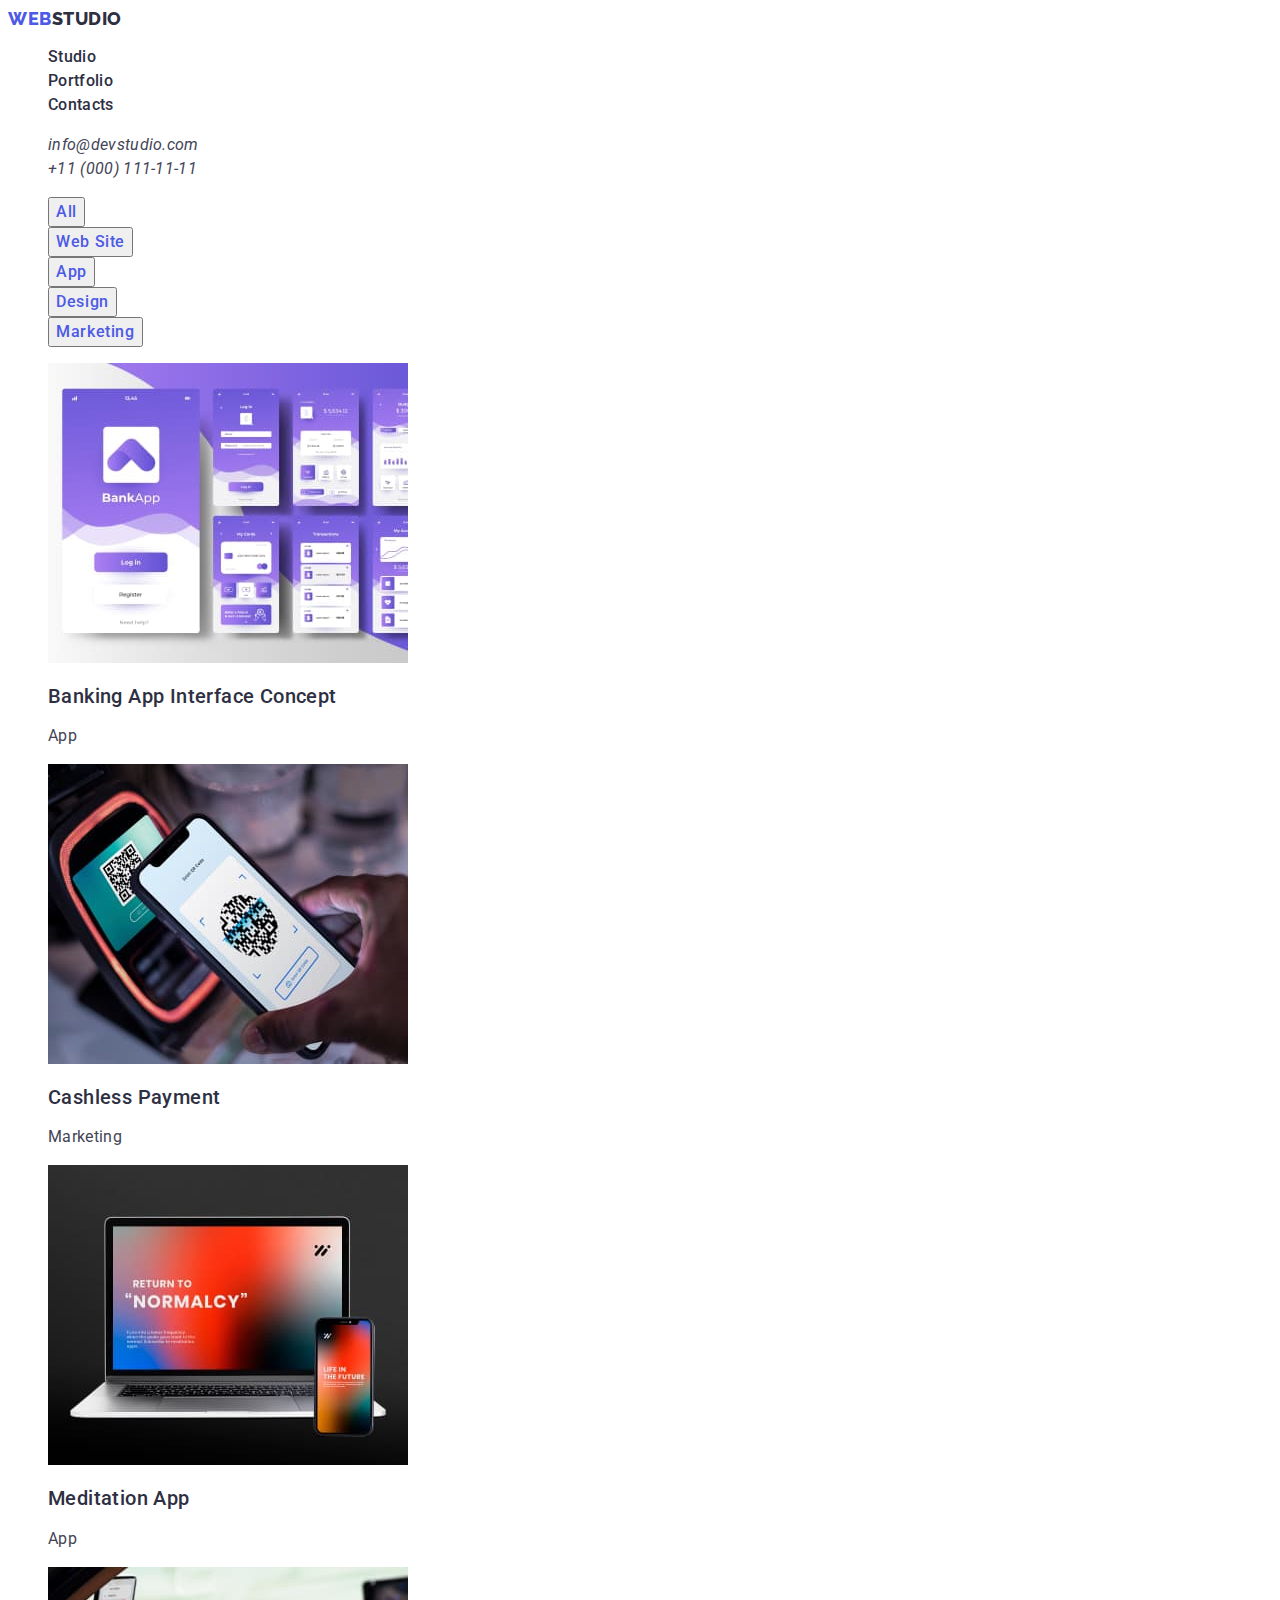
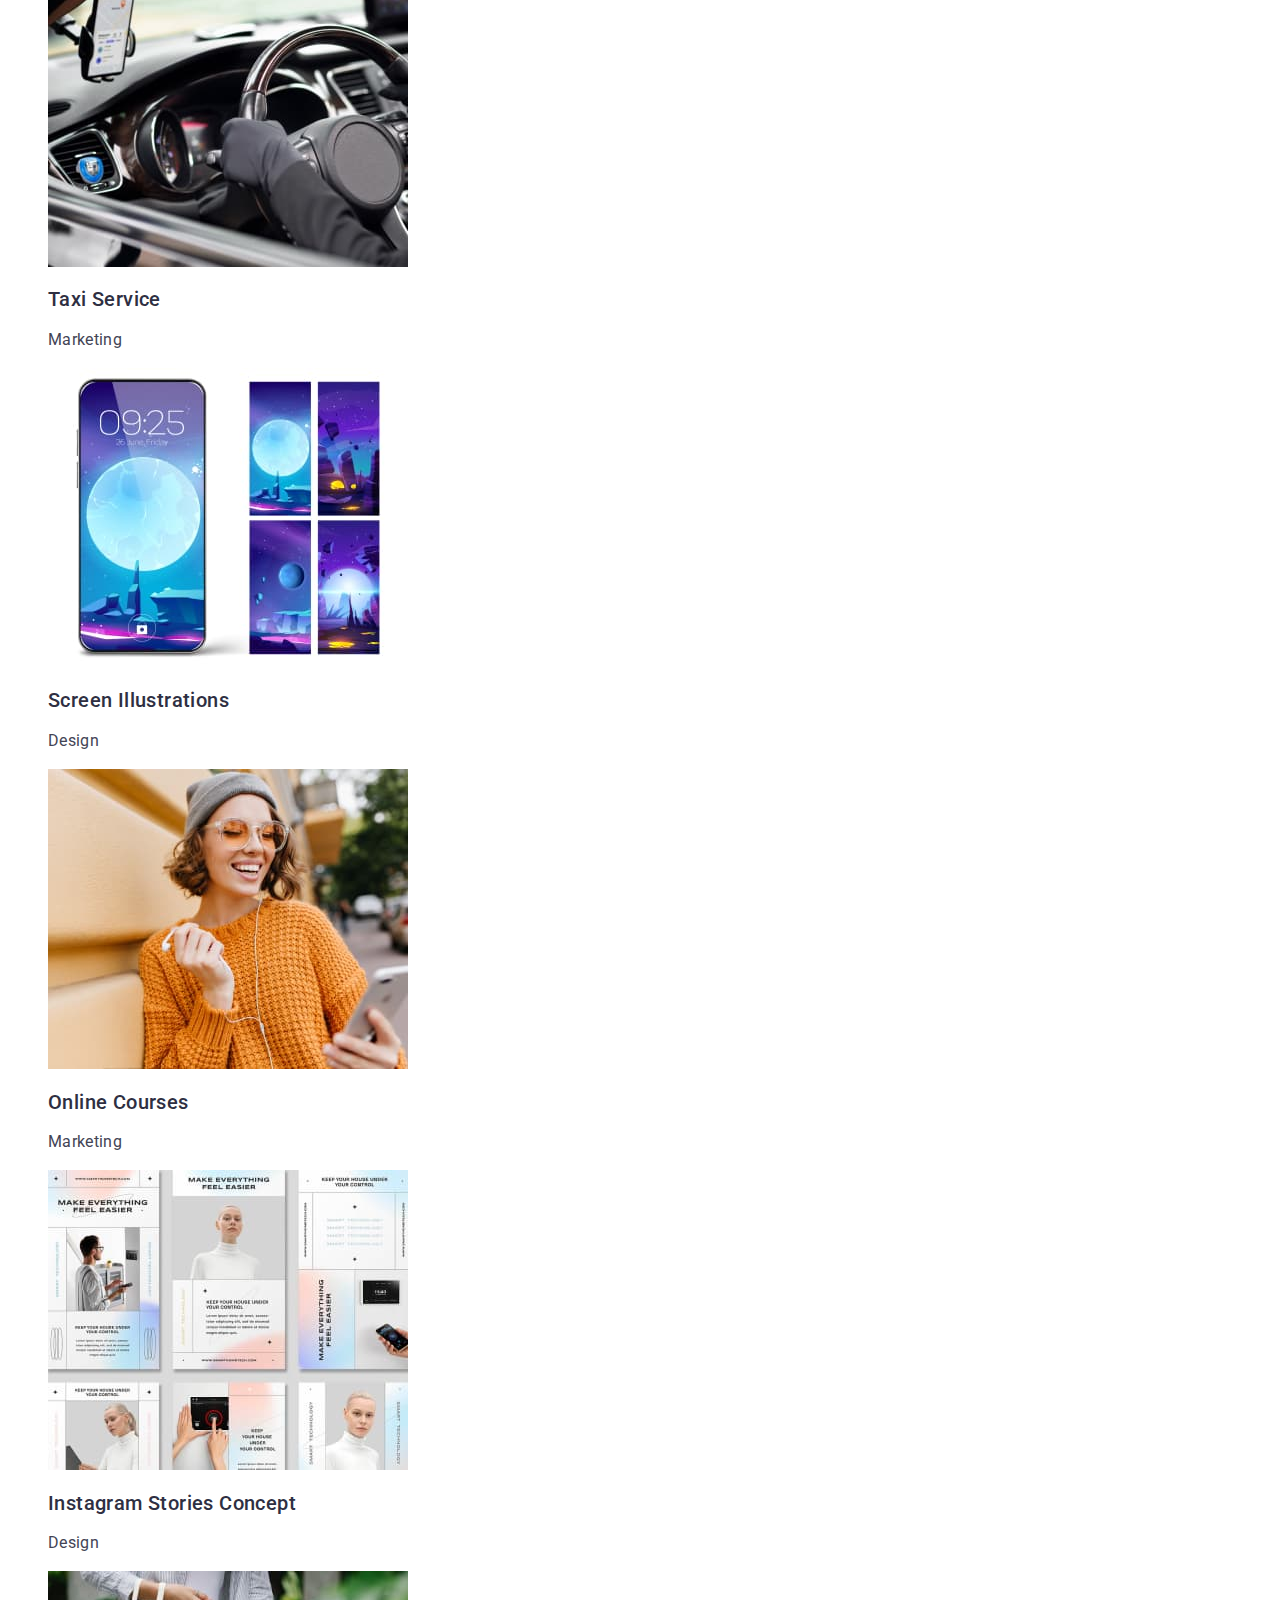
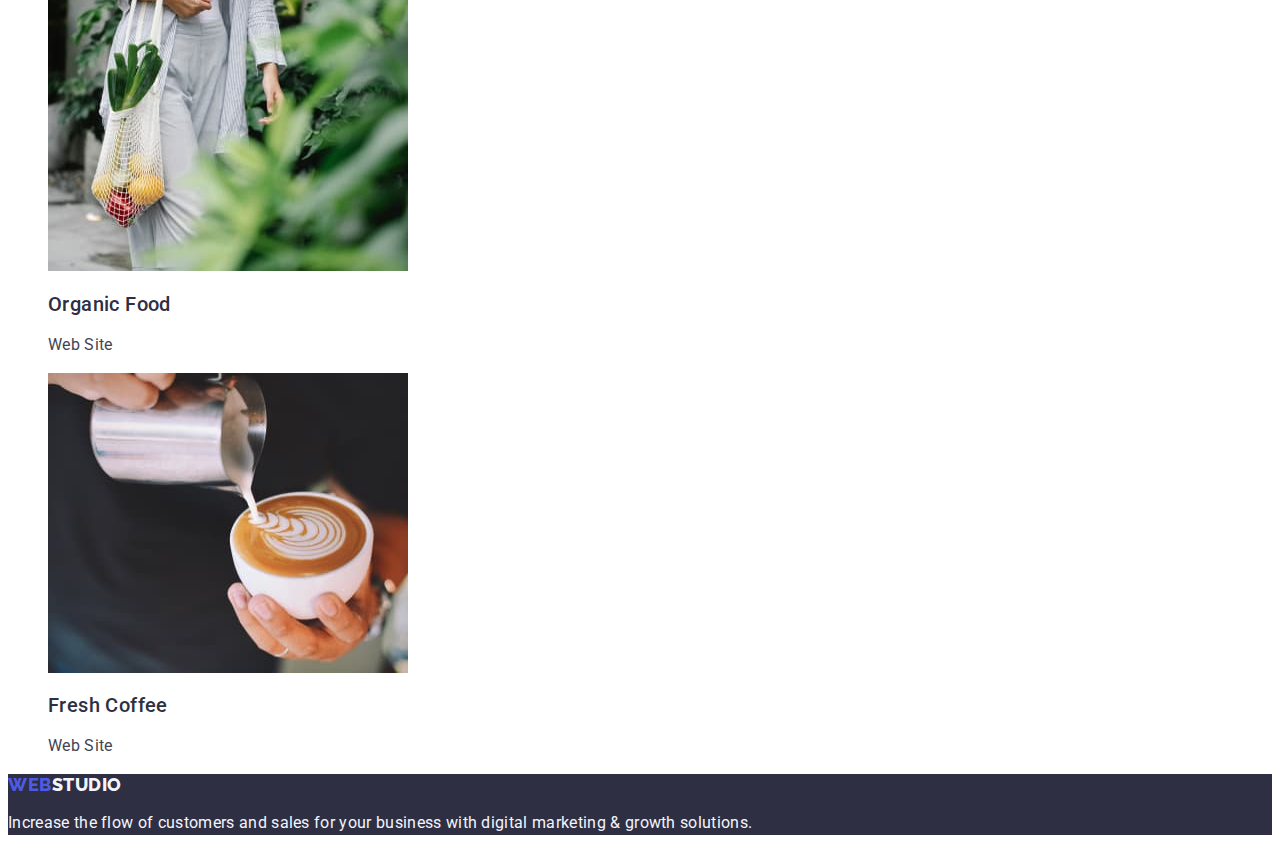
==== portfolio.html @ 3980bf61 "home 2" ====
<!DOCTYPE html>
<html lang="en">
  <head>
    <meta charset="UTF-8" />
    <meta http-equiv="X-UA-Compatible" content="IE=edge" />
    <meta name="viewport" content="width=device-width, initial-scale=1.0" />
    <link rel="preconnect" href="https://fonts.googleapis.com" />
    <link rel="preconnect" href="https://fonts.gstatic.com" crossorigin />
    <link
      href="https://fonts.googleapis.com/css2?family=Raleway:wght@800&family=Roboto:wght@400;500;700;900&display=swap"
      rel="stylesheet"
    />
    <title>Студія</title>
    <link rel="stylesheet" href="./css/styles.css" />
  </head>

  <body>
    <header class="header">
      <nav class="header-navigation">
        <a href="./index.html" class="header-logo"><span>Web</span>Studio</a>
        <ul class="header-menu">
          <li class="header-menu-item">
            <a class="header-menu-link" href="./index.html">Studio</a>
          </li>
          <li class="header-menu-item">
            <a class="header-menu-link" href="./portfolio.html">Portfolio</a>
          </li>
          <li class="header-menu-item">
            <a class="header-menu-link" href="">Contacts</a>
          </li>
        </ul>
      </nav>
      <address class="header-address">
        <ul class="header-contacts">
          <li class="header-contacts-item">
            <a class="header-contacts-link" href="mailto:info@devstudio.com"
              >info@devstudio.com</a
            >
          </li>
          <li class="header-contacts-item">
            <a class="header-contacts-link" href="tel:+110001111111"
              >+11 (000) 111-11-11</a
            >
          </li>
        </ul>
      </address>
    </header>
    <main>
      <section class="projects">
        <h1 hidden>Our works</h1>
        <ul class="projects-list">
          <li class="projects-list-item">
            <button class="projects-list-btn" type="button">All</button>
          </li>
          <li class="projects-list-item">
            <button class="projects-list-btn" type="button">Web Site</button>
          </li>
          <li class="projects-list-item">
            <button class="projects-list-btn" type="button">App</button>
          </li>
          <li class="projects-list-item">
            <button class="projects-list-btn" type="button">Design</button>
          </li>
          <li class="projects-list-item">
            <button class="projects-list-btn" type="button">Marketing</button>
          </li>
        </ul>
        <ul class="projects-catalog">
          <li class="projects-catalog-item">
            <img
              src="./images/project-1.jpg"
              width="360"
              height="300"
              alt="Bank app"
            />
            <h2 class="projects-catalog-subtitle">
              Banking App Interface Concept
            </h2>
            <p class="projects-catalog-text">App</p>
          </li>
          <li class="projects-catalog-item">
            <img
              src="./images/project-2.jpg"
              width="360"
              height="300"
              alt="Cashless payment"
            />
            <h2 class="projects-catalog-subtitle">Cashless Payment</h2>
            <p class="projects-catalog-text">Marketing</p>
          </li>
          <li class="projects-catalog-item">
            <img
              src="./images/project-3.jpg"
              width="360"
              height="300"
              alt="Meditation App"
            />
            <h2 class="projects-catalog-subtitle">Meditation App</h2>
            <p class="projects-catalog-text">App</p>
          </li>
          <li class="projects-catalog-item">
            <img
              src="./images/project-4.jpg"
              width="360"
              height="300"
              alt="Taxi Service"
            />
            <h2 class="projects-catalog-subtitle">Taxi Service</h2>
            <p class="projects-catalog-text">Marketing</p>
          </li>
          <li class="projects-catalog-item">
            <img
              src="./images/project-5.jpg"
              width="360"
              height="300"
              alt="Screen Illustrations"
            />
            <h2 class="projects-catalog-subtitle">Screen Illustrations</h2>
            <p class="projects-catalog-text">Design</p>
          </li>
          <li class="projects-catalog-item">
            <img
              src="./images/project-6.jpg"
              width="360"
              height="300"
              alt="Girl holding a phone"
            />
            <h2 class="projects-catalog-subtitle">Online Courses</h2>
            <p class="projects-catalog-text">Marketing</p>
          </li>
          <li class="projects-catalog-item">
            <img
              src="./images/project-7.jpg"
              width="360"
              height="300"
              alt="Instagram Stories Concept"
            />
            <h2 class="projects-catalog-subtitle">Instagram Stories Concept</h2>
            <p class="projects-catalog-text">Design</p>
          </li>
          <li class="projects-catalog-item">
            <img
              src="./images/project-8.jpg"
              width="360"
              height="300"
              alt="Organic Food"
            />
            <h2 class="projects-catalog-subtitle">Organic Food</h2>
            <p class="projects-catalog-text">Web Site</p>
          </li>
          <li class="projects-catalog-item">
            <img
              src="./images/project-9.jpg"
              width="360"
              height="300"
              alt="Fresh Coffee"
            />
            <h2 class="projects-catalog-subtitle">Fresh Coffee</h2>
            <p class="projects-catalog-text">Web Site</p>
          </li>
        </ul>
      </section>
    </main>

    <footer class="footer">
      <a class="footer-logo" href="./index.html"><span>Web</span>Studio</a>
      <p class="footer-text">
        Increase the flow of customers and sales for your business with digital
        marketing & growth solutions.
      </p>
    </footer>
  </body>
</html>
---- css/styles.css ----
:root {
  --main-color: #2e2f42;
  --second-color: #4d5ae5;
  --text-color: #434455;
  --hover-color: #404bbf;
}

body {
  font-family: "Roboto", sans-serif;
  background: #ffffff;
}

a {
  text-decoration: none;
}

ul {
  list-style-type: none;
}
/** ---------------------HEADER------------------ */
.header {
}
.header-navigation {
}
.header-logo {
  font-family: "Raleway";
  font-weight: 800;
  font-size: 18px;
  line-height: 1.17;
  display: flex;
  align-items: center;
  letter-spacing: 0.03em;
  text-transform: uppercase;
  color: var(--main-color);
}

.header-logo span {
  color: var(--second-color);
}

.header-menu {
}
.header-menu-item {
}
.header-menu-link {
  font-weight: 500;
  font-size: 16px;
  line-height: 1.5;
  letter-spacing: 0.02em;
  color: var(--main-color);
}

.header-menu-link:hover,
.header-menu-link:focus {
  color: var(--hover-color);
}

.header-address {
}
.header-contacts {
}
.header-contacts-item {
}
.header-contacts-link {
  font-size: 16px;
  line-height: 1.5;
  letter-spacing: 0.02em;
  color: var(--text-color);
}
.header-contacts-link:hover,
.header-contacts-link:focus {
  color: var(--hover-color);
}

/** ---------------------HERO------------------ */

.hero {
  background-color: var(--main-color);
}

.hero-title {
  font-weight: 700;
  font-size: 56px;
  line-height: 1.07;
  text-align: center;
  letter-spacing: 0.02em;
  color: #ffffff;
}

.hero-btn {
  font-family: "Roboto";
  font-style: normal;
  font-weight: 500;
  font-size: 16px;
  line-height: 1.5px;
  letter-spacing: 0.04em;
  color: #ffffff;
  background: var(--second-color);
  cursor: pointer;
}

.hero-btn:hover,
.hero-btn:focus {
  background: var(--hover-color);
}

/** ---------------------BENEFITS------------------ */

.benefits {
}

.benefits-list {
}

.benefits-list-item {
}

.benefits-list-subtitle {
  font-weight: 500;
  font-size: 20px;
  line-height: 1.2;
  letter-spacing: 0.02em;
  color: var(--main-color);
}

.benefits-list-text {
  font-size: 16px;
  line-height: 1.5;
  letter-spacing: 0.02em;
  color: var(--text-color);
}

/** ---------------------TASK------------------ */

.task {
}

.task-title {
  font-weight: 700;
  font-size: 36px;
  line-height: 1.11;
  text-align: center;
  letter-spacing: 0.02em;
  text-transform: capitalize;
  color: var(--main-color);
}

.task-list {
}

.task-item-list {
}

/** ---------------------TEAM------------------ */

.team {
  background-color: #f4f4fd;
}

.team-title {
  font-weight: 700;
  font-size: 36px;
  line-height: 1.11;
  text-align: center;
  letter-spacing: 0.02em;
  text-transform: capitalize;
  color: var(--main-color);
}

.team-list {
}

.team-list-item {
}

.team-list-subtitle {
  font-weight: 500;
  font-size: 20px;
  line-height: 1.2;
  text-align: center;
  letter-spacing: 0.02em;
  color: var(--main-color);
}

.team-list-text {
  font-size: 16px;
  line-height: 1.5;
  text-align: center;
  letter-spacing: 0.02em;
  color: var(--text-color);
}

/** ---------------------FOOTER------------------ */

.footer {
  background-color: var(--main-color);
}

.footer-logo {
  font-family: "Raleway";
  font-weight: 800;
  font-size: 18px;
  line-height: 1.17;
  display: flex;
  align-items: center;
  letter-spacing: 0.03em;
  text-transform: uppercase;
  color: #f4f4fd;
}

.footer-logo span {
  color: var(--second-color);
}

.footer-text {
  font-size: 16px;
  line-height: 1.5;
  letter-spacing: 0.02em;
  color: #f4f4fd;
}

/** ---------------------PROJECTS------------------ */

.projects {
}

.projects-list {
}

.projects-list-item {
}

.projects-list-btn {
  font-family: inherit;
  font-weight: 500;
  font-size: 16px;
  line-height: 1.5;
  letter-spacing: 0.04em;
  color: var(--second-color);
  cursor: pointer;
}

.projects-list-btn:hover,
.projects-list-btn:focus {
  background-color: var(--hover-color);
  color: #ffffff;
}

.projects-catalog {
}

.projects-catalog-item {
}

.projects-catalog-subtitle {
  font-weight: 500;
  font-size: 20px;
  line-height: 1.2;
  letter-spacing: 0.02em;
  color: var(--main-color);
}

.projects-catalog-text {
  font-size: 16px;
  line-height: 1.5;
  letter-spacing: 0.02em;
  color: var(--text-color);
}
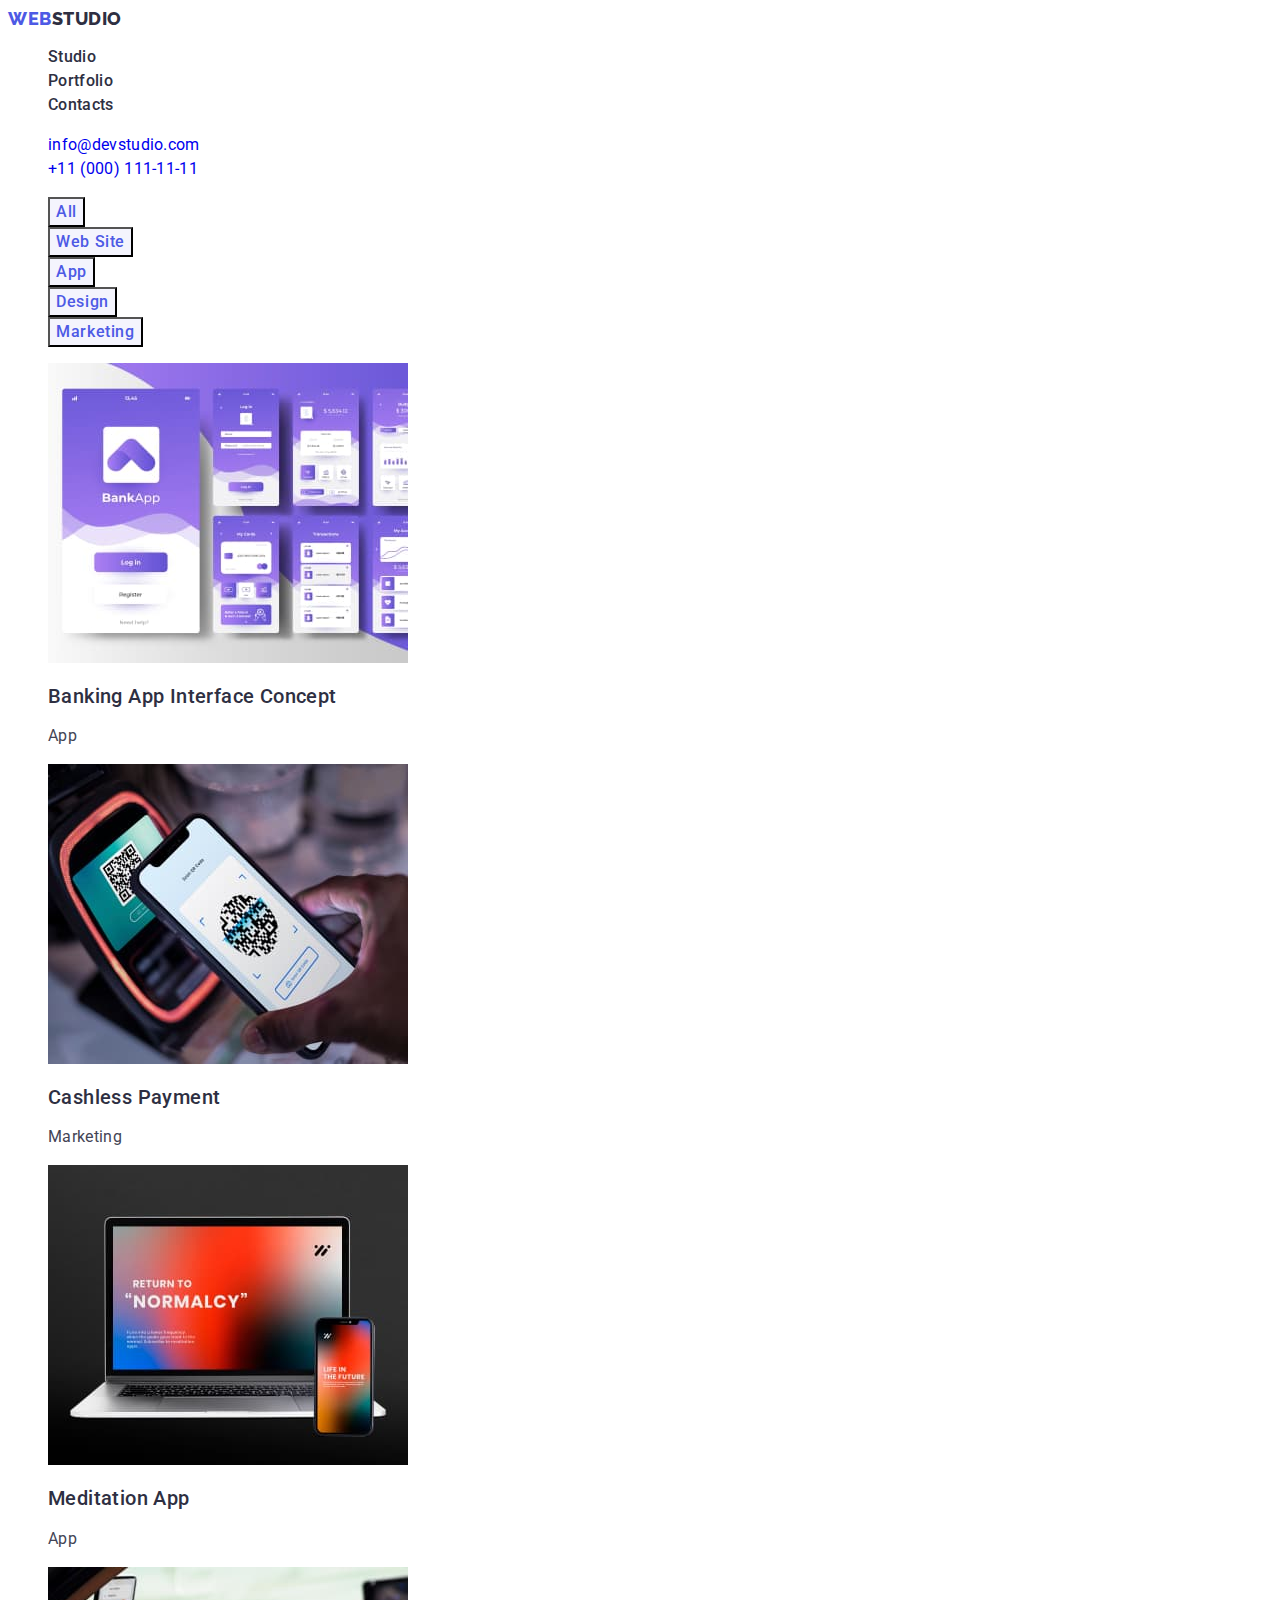
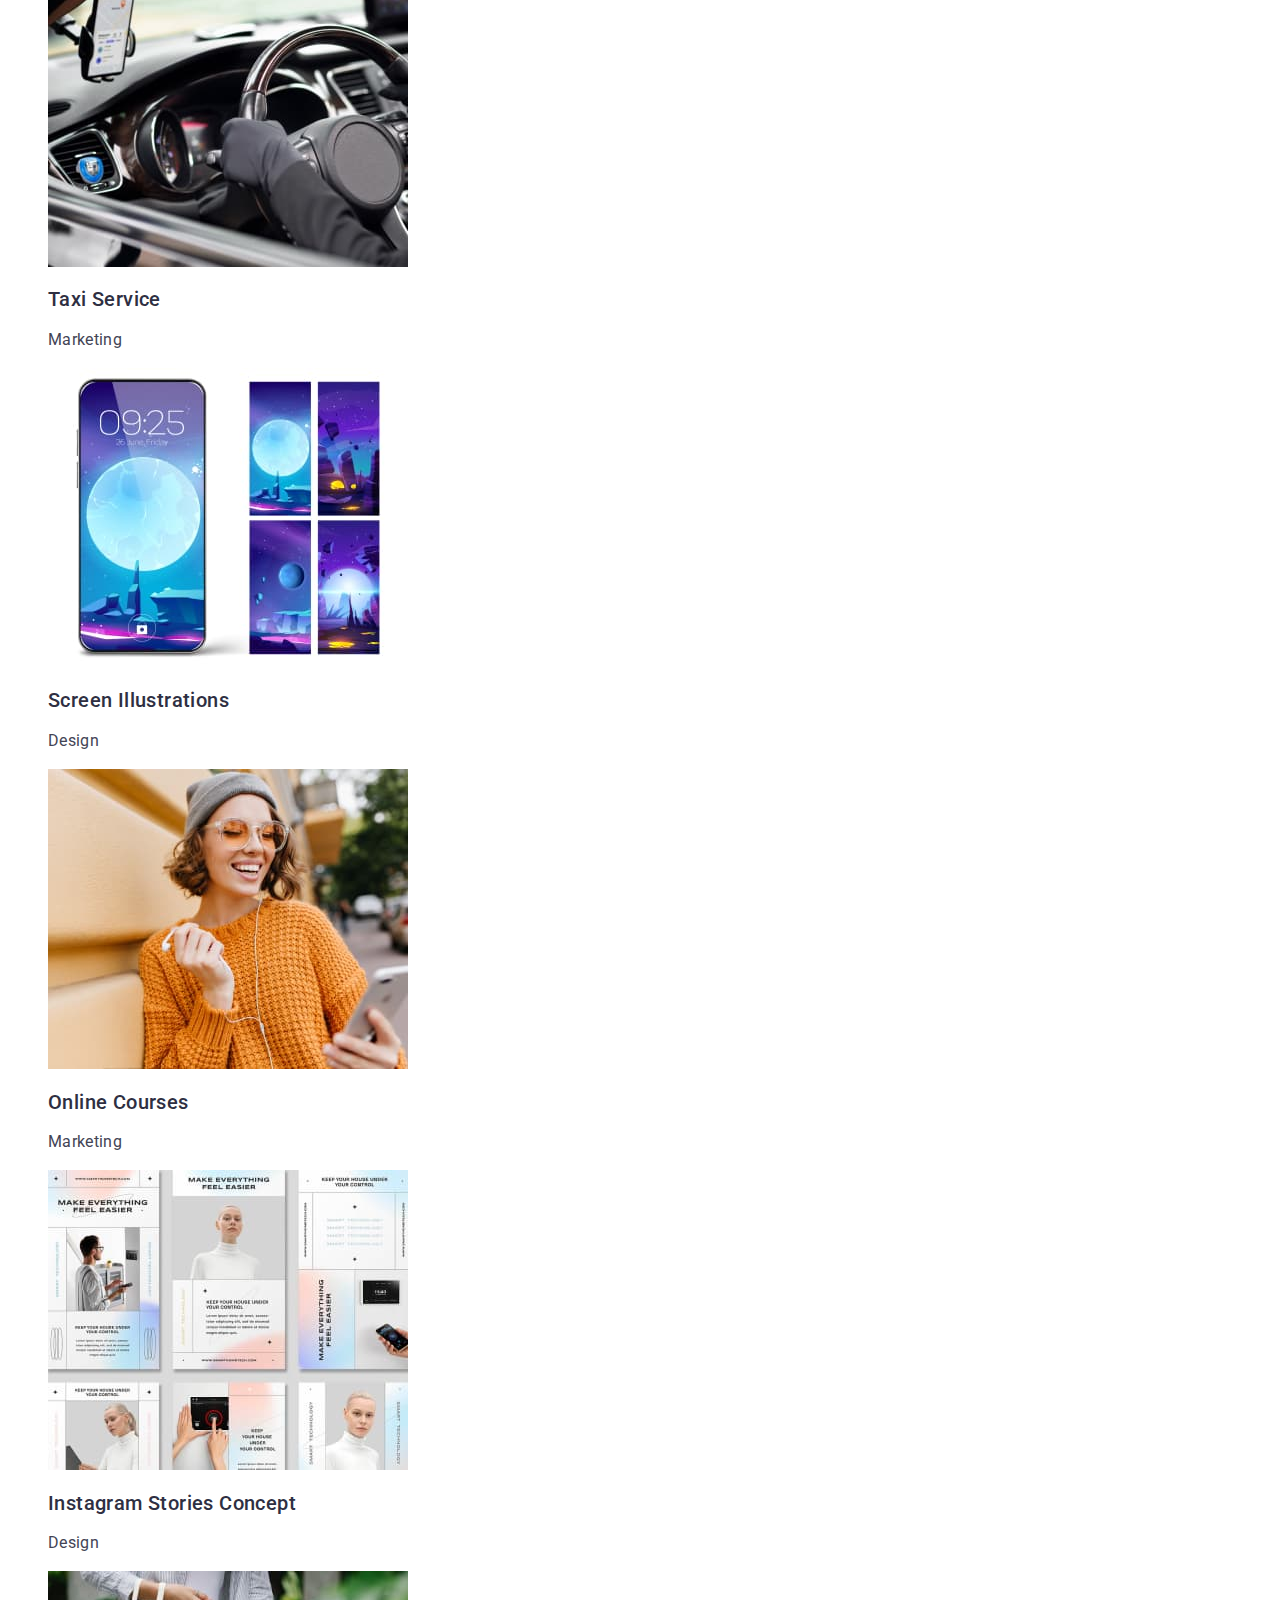
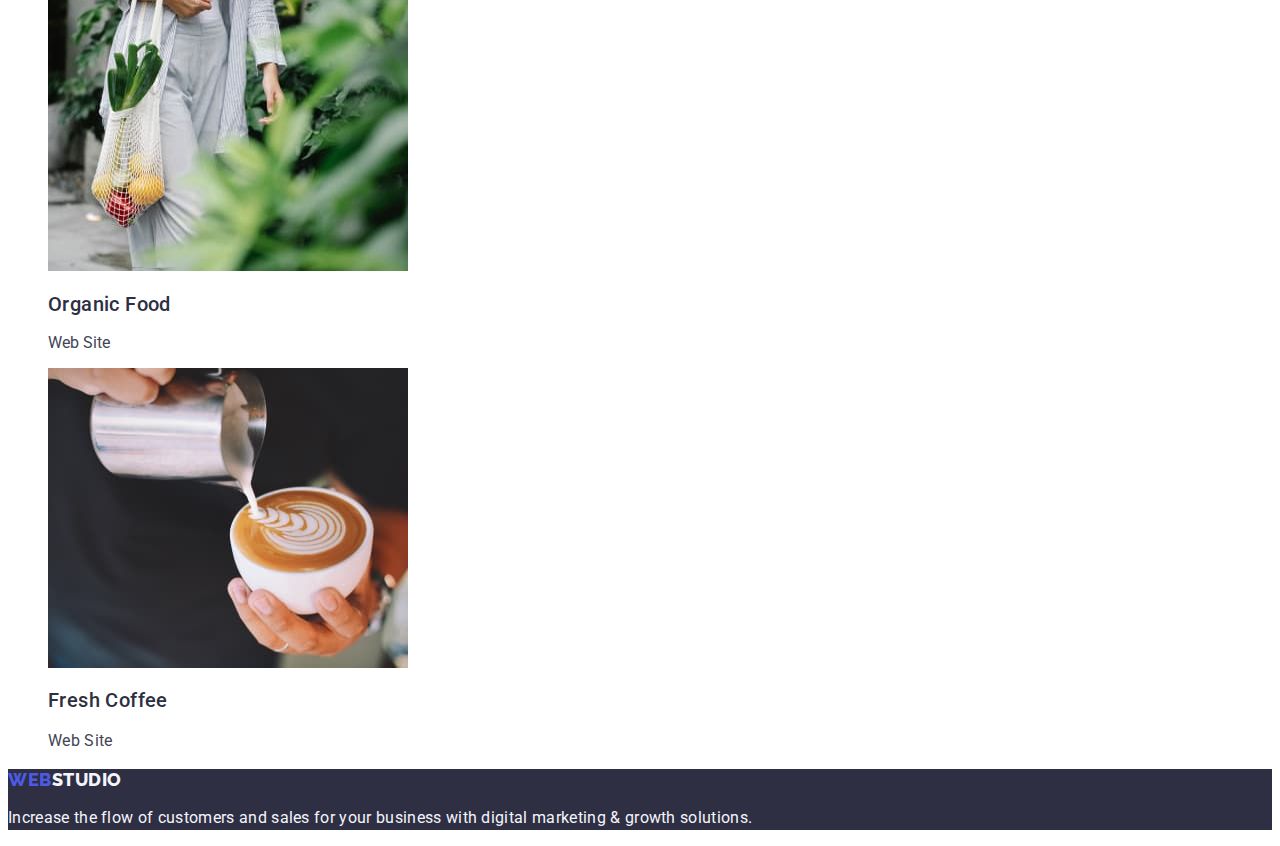
==== commit 0f675f2a: "update" ====
--- a/portfolio.html
+++ b/portfolio.html
@@ -17,28 +17,34 @@
   <body>
     <header class="header">
       <nav class="header-navigation">
-        <a href="./index.html" class="header-logo"><span>Web</span>Studio</a>
-        <ul class="header-menu">
+        <a href="./index.html" class="header-logo link"
+          >Web<span class="header-logo-part">Studio</span></a
+        >
+        <ul class="header-menu list">
           <li class="header-menu-item">
-            <a class="header-menu-link" href="./index.html">Studio</a>
+            <a class="header-menu-link link" href="./index.html">Studio</a>
           </li>
           <li class="header-menu-item">
-            <a class="header-menu-link" href="./portfolio.html">Portfolio</a>
+            <a class="header-menu-link link" href="./portfolio.html"
+              >Portfolio</a
+            >
           </li>
           <li class="header-menu-item">
-            <a class="header-menu-link" href="">Contacts</a>
+            <a class="header-menu-link link" href="">Contacts</a>
           </li>
         </ul>
       </nav>
       <address class="header-address">
-        <ul class="header-contacts">
+        <ul class="header-contacts list">
           <li class="header-contacts-item">
-            <a class="header-contacts-link" href="mailto:info@devstudio.com"
+            <a
+              class="header-contacts-link link"
+              href="mailto:info@devstudio.com"
               >info@devstudio.com</a
             >
           </li>
           <li class="header-contacts-item">
-            <a class="header-contacts-link" href="tel:+110001111111"
+            <a class="header-contacts-link link" href="tel:+110001111111"
               >+11 (000) 111-11-11</a
             >
           </li>
@@ -48,122 +54,124 @@
     <main>
       <section class="projects">
         <h1 hidden>Our works</h1>
-        <ul class="projects-list">
-          <li class="projects-list-item">
-            <button class="projects-list-btn" type="button">All</button>
+        <ul class="projects-menu list">
+          <li class="projects-menu-item">
+            <button class="projects-menu-btn" type="button">All</button>
           </li>
-          <li class="projects-list-item">
-            <button class="projects-list-btn" type="button">Web Site</button>
+          <li class="projects-menu-item">
+            <button class="projects-menu-btn" type="button">Web Site</button>
           </li>
-          <li class="projects-list-item">
-            <button class="projects-list-btn" type="button">App</button>
+          <li class="projects-menu-item">
+            <button class="projects-menu-btn" type="button">App</button>
           </li>
-          <li class="projects-list-item">
-            <button class="projects-list-btn" type="button">Design</button>
+          <li class="projects-menu-item">
+            <button class="projects-menu-btn" type="button">Design</button>
           </li>
-          <li class="projects-list-item">
-            <button class="projects-list-btn" type="button">Marketing</button>
+          <li class="projectsmenut-item">
+            <button class="projects-menu-btn" type="button">Marketing</button>
           </li>
         </ul>
-        <ul class="projects-catalog">
-          <li class="projects-catalog-item">
+        <ul class="projects-list list">
+          <li class="projects-list-item">
             <img
               src="./images/project-1.jpg"
               width="360"
               height="300"
               alt="Bank app"
             />
-            <h2 class="projects-catalog-subtitle">
+            <h2 class="projects-list-subtitle">
               Banking App Interface Concept
             </h2>
-            <p class="projects-catalog-text">App</p>
+            <p class="projects-list-text">App</p>
           </li>
-          <li class="projects-catalog-item">
+          <li class="projects-list-item">
             <img
               src="./images/project-2.jpg"
               width="360"
               height="300"
               alt="Cashless payment"
             />
-            <h2 class="projects-catalog-subtitle">Cashless Payment</h2>
-            <p class="projects-catalog-text">Marketing</p>
+            <h2 class="projects-list-subtitle">Cashless Payment</h2>
+            <p class="projects-list-text">Marketing</p>
           </li>
-          <li class="projects-catalog-item">
+          <li class="projects-list-item">
             <img
               src="./images/project-3.jpg"
               width="360"
               height="300"
               alt="Meditation App"
             />
-            <h2 class="projects-catalog-subtitle">Meditation App</h2>
-            <p class="projects-catalog-text">App</p>
+            <h2 class="projects-list-subtitle">Meditation App</h2>
+            <p class="projects-list-text">App</p>
           </li>
-          <li class="projects-catalog-item">
+          <li class="projects-list-item">
             <img
               src="./images/project-4.jpg"
               width="360"
               height="300"
               alt="Taxi Service"
             />
-            <h2 class="projects-catalog-subtitle">Taxi Service</h2>
-            <p class="projects-catalog-text">Marketing</p>
+            <h2 class="projects-list-subtitle">Taxi Service</h2>
+            <p class="projects-list-text">Marketing</p>
           </li>
-          <li class="projects-catalog-item">
+          <li class="projects-list-item">
             <img
               src="./images/project-5.jpg"
               width="360"
               height="300"
               alt="Screen Illustrations"
             />
-            <h2 class="projects-catalog-subtitle">Screen Illustrations</h2>
-            <p class="projects-catalog-text">Design</p>
+            <h2 class="projects-list-subtitle">Screen Illustrations</h2>
+            <p class="projects-list-text">Design</p>
           </li>
-          <li class="projects-catalog-item">
+          <li class="projects-list-item">
             <img
               src="./images/project-6.jpg"
               width="360"
               height="300"
               alt="Girl holding a phone"
             />
-            <h2 class="projects-catalog-subtitle">Online Courses</h2>
-            <p class="projects-catalog-text">Marketing</p>
+            <h2 class="projects-list-subtitle">Online Courses</h2>
+            <p class="projects-list-text">Marketing</p>
           </li>
-          <li class="projects-catalog-item">
+          <li class="projects-list-item">
             <img
               src="./images/project-7.jpg"
               width="360"
               height="300"
               alt="Instagram Stories Concept"
             />
-            <h2 class="projects-catalog-subtitle">Instagram Stories Concept</h2>
-            <p class="projects-catalog-text">Design</p>
+            <h2 class="projects-list-subtitle">Instagram Stories Concept</h2>
+            <p class="projects-list-text">Design</p>
           </li>
-          <li class="projects-catalog-item">
+          <li class="projects-list-item">
             <img
               src="./images/project-8.jpg"
               width="360"
               height="300"
               alt="Organic Food"
             />
-            <h2 class="projects-catalog-subtitle">Organic Food</h2>
+            <h2 class="projects-list-subtitle">Organic Food</h2>
             <p class="projects-catalog-text">Web Site</p>
           </li>
-          <li class="projects-catalog-item">
+          <li class="projects-list-item">
             <img
               src="./images/project-9.jpg"
               width="360"
               height="300"
               alt="Fresh Coffee"
             />
-            <h2 class="projects-catalog-subtitle">Fresh Coffee</h2>
-            <p class="projects-catalog-text">Web Site</p>
+            <h2 class="projects-list-subtitle">Fresh Coffee</h2>
+            <p class="projects-list-text">Web Site</p>
           </li>
         </ul>
       </section>
     </main>
 
     <footer class="footer">
-      <a class="footer-logo" href="./index.html"><span>Web</span>Studio</a>
+      <a class="footer-logo link" href="./index.html"
+        >Web<span class="footer-logo-part">Studio</span></a
+      >
       <p class="footer-text">
         Increase the flow of customers and sales for your business with digital
         marketing & growth solutions.
--- a/css/styles.css
+++ b/css/styles.css
@@ -1,21 +1,21 @@
 :root {
   --main-color: #2e2f42;
   --second-color: #4d5ae5;
-  --text-color: #434455;
   --hover-color: #404bbf;
 }
 
 body {
   font-family: "Roboto", sans-serif;
+  color: #434455;
   background: #ffffff;
 }
 
-a {
+.link {
   text-decoration: none;
 }
 
-ul {
-  list-style-type: none;
+.list {
+  list-style: none;
 }
 /** ---------------------HEADER------------------ */
 .header {
@@ -23,19 +23,17 @@
 .header-navigation {
 }
 .header-logo {
-  font-family: "Raleway";
+  font-family: "Raleway", sans-serif;
   font-weight: 800;
   font-size: 18px;
   line-height: 1.17;
-  display: flex;
-  align-items: center;
   letter-spacing: 0.03em;
   text-transform: uppercase;
-  color: var(--main-color);
-}
-
-.header-logo span {
-  color: var(--second-color);
+  color: var(--second-color)
+}
+
+.header-logo-part {
+  color: var(--main-color);
 }
 
 .header-menu {
@@ -56,6 +54,7 @@
 }
 
 .header-address {
+  font-style: normal;
 }
 .header-contacts {
 }
@@ -65,7 +64,6 @@
   font-size: 16px;
   line-height: 1.5;
   letter-spacing: 0.02em;
-  color: var(--text-color);
 }
 .header-contacts-link:hover,
 .header-contacts-link:focus {
@@ -82,17 +80,16 @@
   font-weight: 700;
   font-size: 56px;
   line-height: 1.07;
-  text-align: center;
   letter-spacing: 0.02em;
   color: #ffffff;
 }
 
 .hero-btn {
-  font-family: "Roboto";
+  font-family: "Roboto", sans-serif;
   font-style: normal;
   font-weight: 500;
   font-size: 16px;
-  line-height: 1.5px;
+  line-height: 1.5;
   letter-spacing: 0.04em;
   color: #ffffff;
   background: var(--second-color);
@@ -127,7 +124,6 @@
   font-size: 16px;
   line-height: 1.5;
   letter-spacing: 0.02em;
-  color: var(--text-color);
 }
 
 /** ---------------------TASK------------------ */
@@ -139,7 +135,6 @@
   font-weight: 700;
   font-size: 36px;
   line-height: 1.11;
-  text-align: center;
   letter-spacing: 0.02em;
   text-transform: capitalize;
   color: var(--main-color);
@@ -161,7 +156,6 @@
   font-weight: 700;
   font-size: 36px;
   line-height: 1.11;
-  text-align: center;
   letter-spacing: 0.02em;
   text-transform: capitalize;
   color: var(--main-color);
@@ -171,13 +165,13 @@
 }
 
 .team-list-item {
+  background-color: #ffffff;
 }
 
 .team-list-subtitle {
   font-weight: 500;
   font-size: 20px;
   line-height: 1.2;
-  text-align: center;
   letter-spacing: 0.02em;
   color: var(--main-color);
 }
@@ -185,9 +179,7 @@
 .team-list-text {
   font-size: 16px;
   line-height: 1.5;
-  text-align: center;
-  letter-spacing: 0.02em;
-  color: var(--text-color);
+  letter-spacing: 0.02em;
 }
 
 /** ---------------------FOOTER------------------ */
@@ -197,62 +189,61 @@
 }
 
 .footer-logo {
-  font-family: "Raleway";
+  font-family: "Raleway", sans-serif;
   font-weight: 800;
   font-size: 18px;
   line-height: 1.17;
-  display: flex;
-  align-items: center;
   letter-spacing: 0.03em;
   text-transform: uppercase;
+  color: var(--second-color);
+}
+
+.footer-logo-part {
+  color: #f4f4fd ;
+}
+
+.footer-text {
+  font-size: 16px;
+  line-height: 1.5;
+  letter-spacing: 0.02em;
   color: #f4f4fd;
 }
 
-.footer-logo span {
-  color: var(--second-color);
-}
-
-.footer-text {
-  font-size: 16px;
-  line-height: 1.5;
-  letter-spacing: 0.02em;
-  color: #f4f4fd;
-}
-
 /** ---------------------PROJECTS------------------ */
 
 .projects {
 }
 
-.projects-list {
-}
-
-.projects-list-item {
-}
-
-.projects-list-btn {
+.projects-menu {
+}
+
+.projects-menu-item {
+}
+
+.projects-menu-btn {
   font-family: inherit;
   font-weight: 500;
   font-size: 16px;
   line-height: 1.5;
   letter-spacing: 0.04em;
   color: var(--second-color);
+  background-color: #F4F4FD;
   cursor: pointer;
 }
 
-.projects-list-btn:hover,
-.projects-list-btn:focus {
+.projects-menu-btn:hover,
+.projects-menu-btn:focus {
   background-color: var(--hover-color);
   color: #ffffff;
 }
 
-.projects-catalog {
-}
-
-.projects-catalog-item {
-}
-
-.projects-catalog-subtitle {
+.projects-list {
+}
+
+.projects-list-item {
+}
+
+.projects-list-subtitle {
   font-weight: 500;
   font-size: 20px;
   line-height: 1.2;
@@ -260,9 +251,8 @@
   color: var(--main-color);
 }
 
-.projects-catalog-text {
-  font-size: 16px;
-  line-height: 1.5;
-  letter-spacing: 0.02em;
-  color: var(--text-color);
-}
+.projects-list-text {
+  font-size: 16px;
+  line-height: 1.5;
+  letter-spacing: 0.02em;
+}
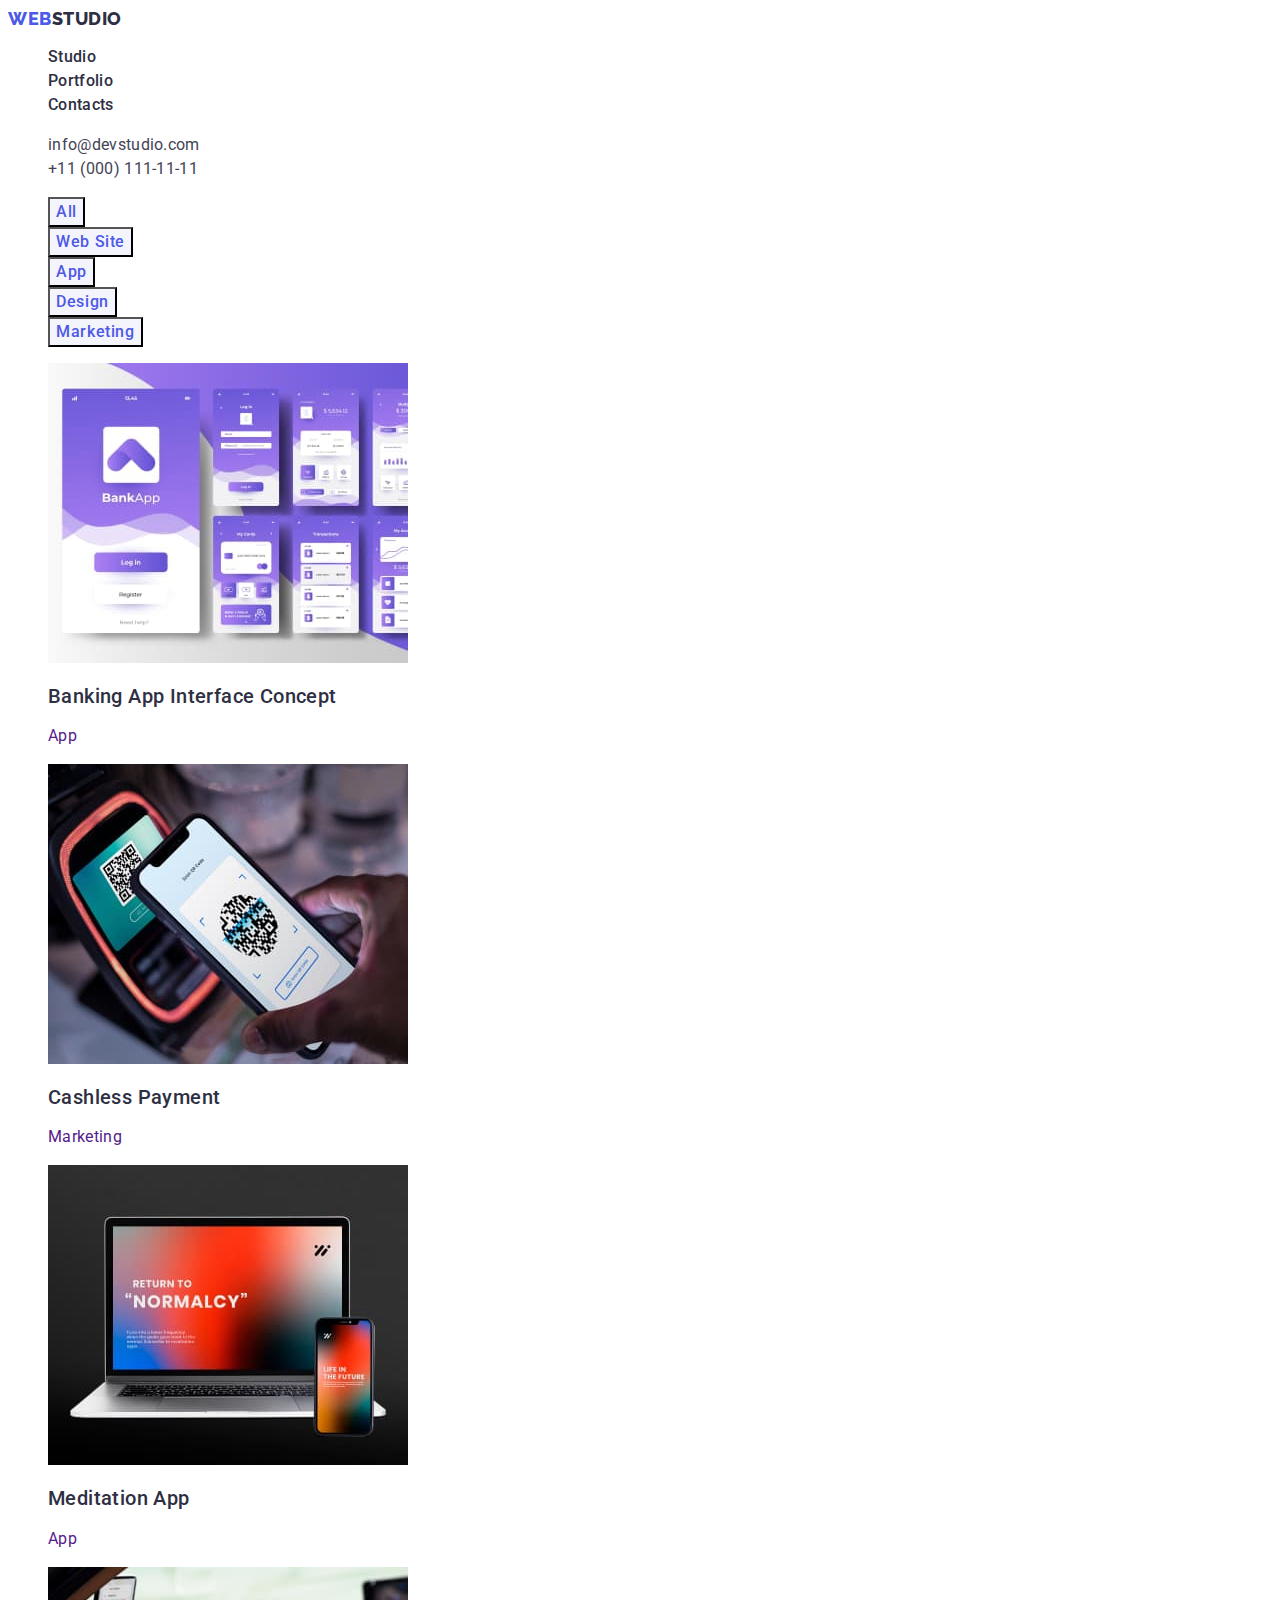
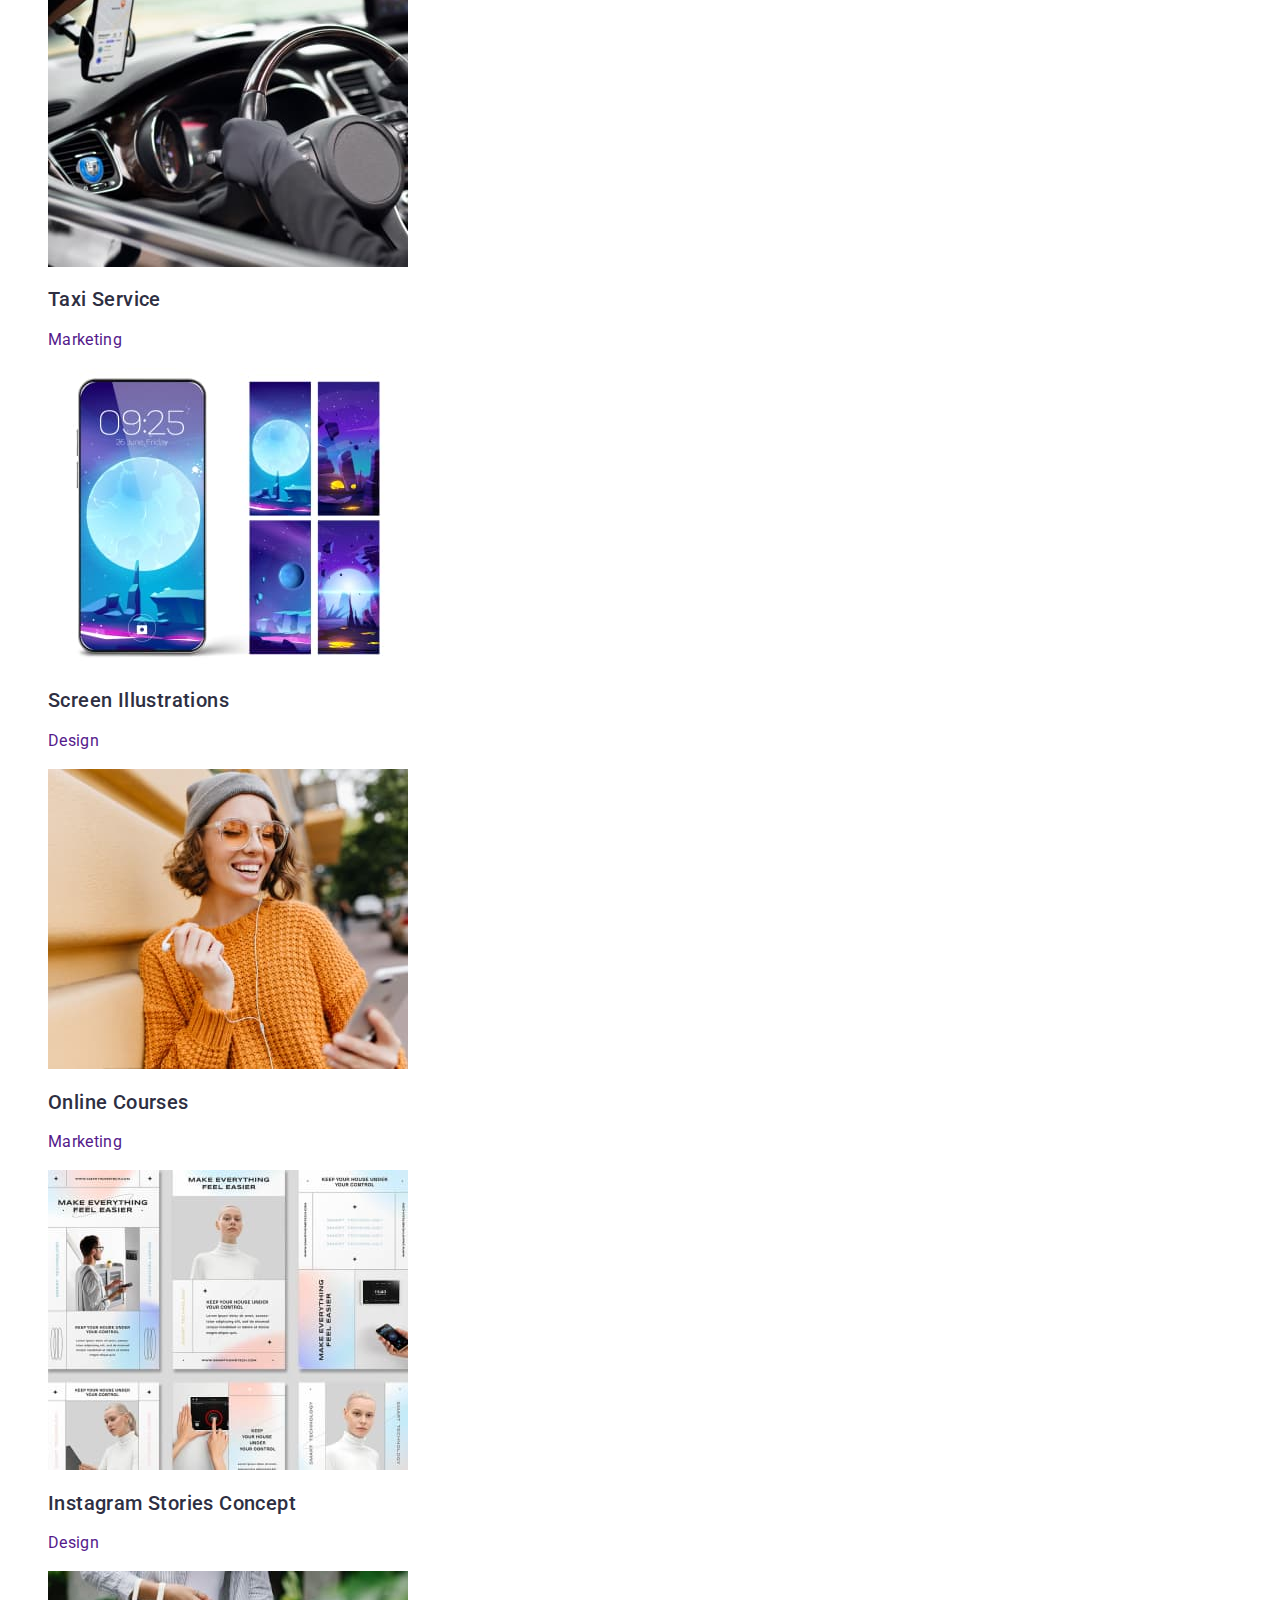
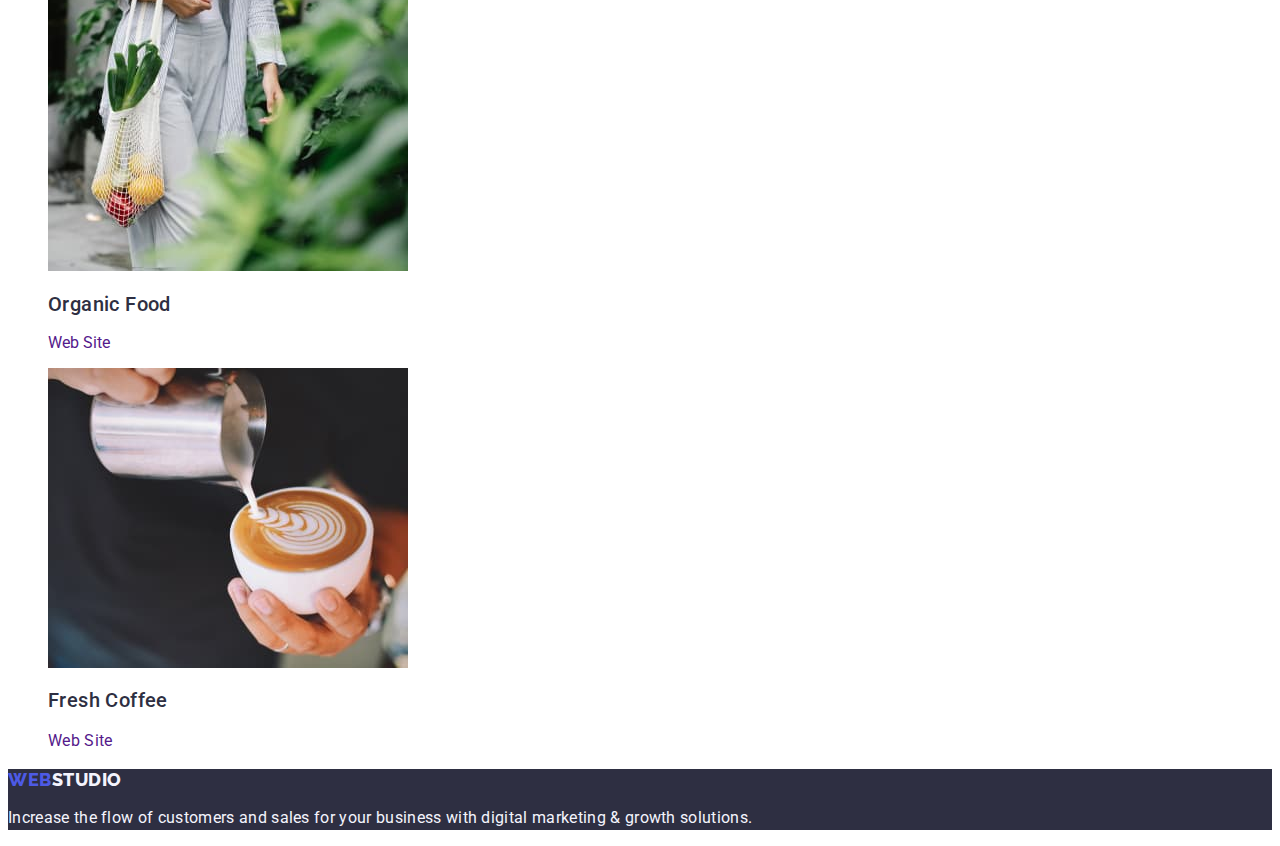
==== commit 5ff9f597: "update" ====
--- a/portfolio.html
+++ b/portfolio.html
@@ -73,6 +73,7 @@
         </ul>
         <ul class="projects-list list">
           <li class="projects-list-item">
+            <a href="" class="projects-list-link link">
             <img
               src="./images/project-1.jpg"
               width="360"
@@ -83,8 +84,10 @@
               Banking App Interface Concept
             </h2>
             <p class="projects-list-text">App</p>
+            </a>
           </li>
           <li class="projects-list-item">
+            <a href="" class="projects-list-link link">
             <img
               src="./images/project-2.jpg"
               width="360"
@@ -93,8 +96,10 @@
             />
             <h2 class="projects-list-subtitle">Cashless Payment</h2>
             <p class="projects-list-text">Marketing</p>
+            </a>
           </li>
           <li class="projects-list-item">
+            <a href="" class="projects-list-link link">
             <img
               src="./images/project-3.jpg"
               width="360"
@@ -103,8 +108,10 @@
             />
             <h2 class="projects-list-subtitle">Meditation App</h2>
             <p class="projects-list-text">App</p>
+            </a>
           </li>
           <li class="projects-list-item">
+            <a href="" class="projects-list-link link">
             <img
               src="./images/project-4.jpg"
               width="360"
@@ -113,8 +120,10 @@
             />
             <h2 class="projects-list-subtitle">Taxi Service</h2>
             <p class="projects-list-text">Marketing</p>
+            </a>
           </li>
           <li class="projects-list-item">
+            <a href="" class="projects-list-link link">
             <img
               src="./images/project-5.jpg"
               width="360"
@@ -123,8 +132,10 @@
             />
             <h2 class="projects-list-subtitle">Screen Illustrations</h2>
             <p class="projects-list-text">Design</p>
+            </a>
           </li>
           <li class="projects-list-item">
+            <a href="" class="projects-list-link link">
             <img
               src="./images/project-6.jpg"
               width="360"
@@ -133,8 +144,10 @@
             />
             <h2 class="projects-list-subtitle">Online Courses</h2>
             <p class="projects-list-text">Marketing</p>
+            </a>
           </li>
           <li class="projects-list-item">
+            <a href="" class="projects-list-link link">
             <img
               src="./images/project-7.jpg"
               width="360"
@@ -143,8 +156,10 @@
             />
             <h2 class="projects-list-subtitle">Instagram Stories Concept</h2>
             <p class="projects-list-text">Design</p>
+            </a>
           </li>
           <li class="projects-list-item">
+            <a href="" class="projects-list-link link">
             <img
               src="./images/project-8.jpg"
               width="360"
@@ -153,8 +168,10 @@
             />
             <h2 class="projects-list-subtitle">Organic Food</h2>
             <p class="projects-catalog-text">Web Site</p>
+            </a>
           </li>
           <li class="projects-list-item">
+            <a href="" class="projects-list-link link">
             <img
               src="./images/project-9.jpg"
               width="360"
@@ -163,6 +180,7 @@
             />
             <h2 class="projects-list-subtitle">Fresh Coffee</h2>
             <p class="projects-list-text">Web Site</p>
+            </a>
           </li>
         </ul>
       </section>
--- a/css/styles.css
+++ b/css/styles.css
@@ -64,6 +64,8 @@
   font-size: 16px;
   line-height: 1.5;
   letter-spacing: 0.02em;
+  text-align: center;
+  color: #434455;
 }
 .header-contacts-link:hover,
 .header-contacts-link:focus {
@@ -136,6 +138,7 @@
   font-size: 36px;
   line-height: 1.11;
   letter-spacing: 0.02em;
+  text-align: center;
   text-transform: capitalize;
   color: var(--main-color);
 }
@@ -157,6 +160,7 @@
   font-size: 36px;
   line-height: 1.11;
   letter-spacing: 0.02em;
+  text-align: center;
   text-transform: capitalize;
   color: var(--main-color);
 }
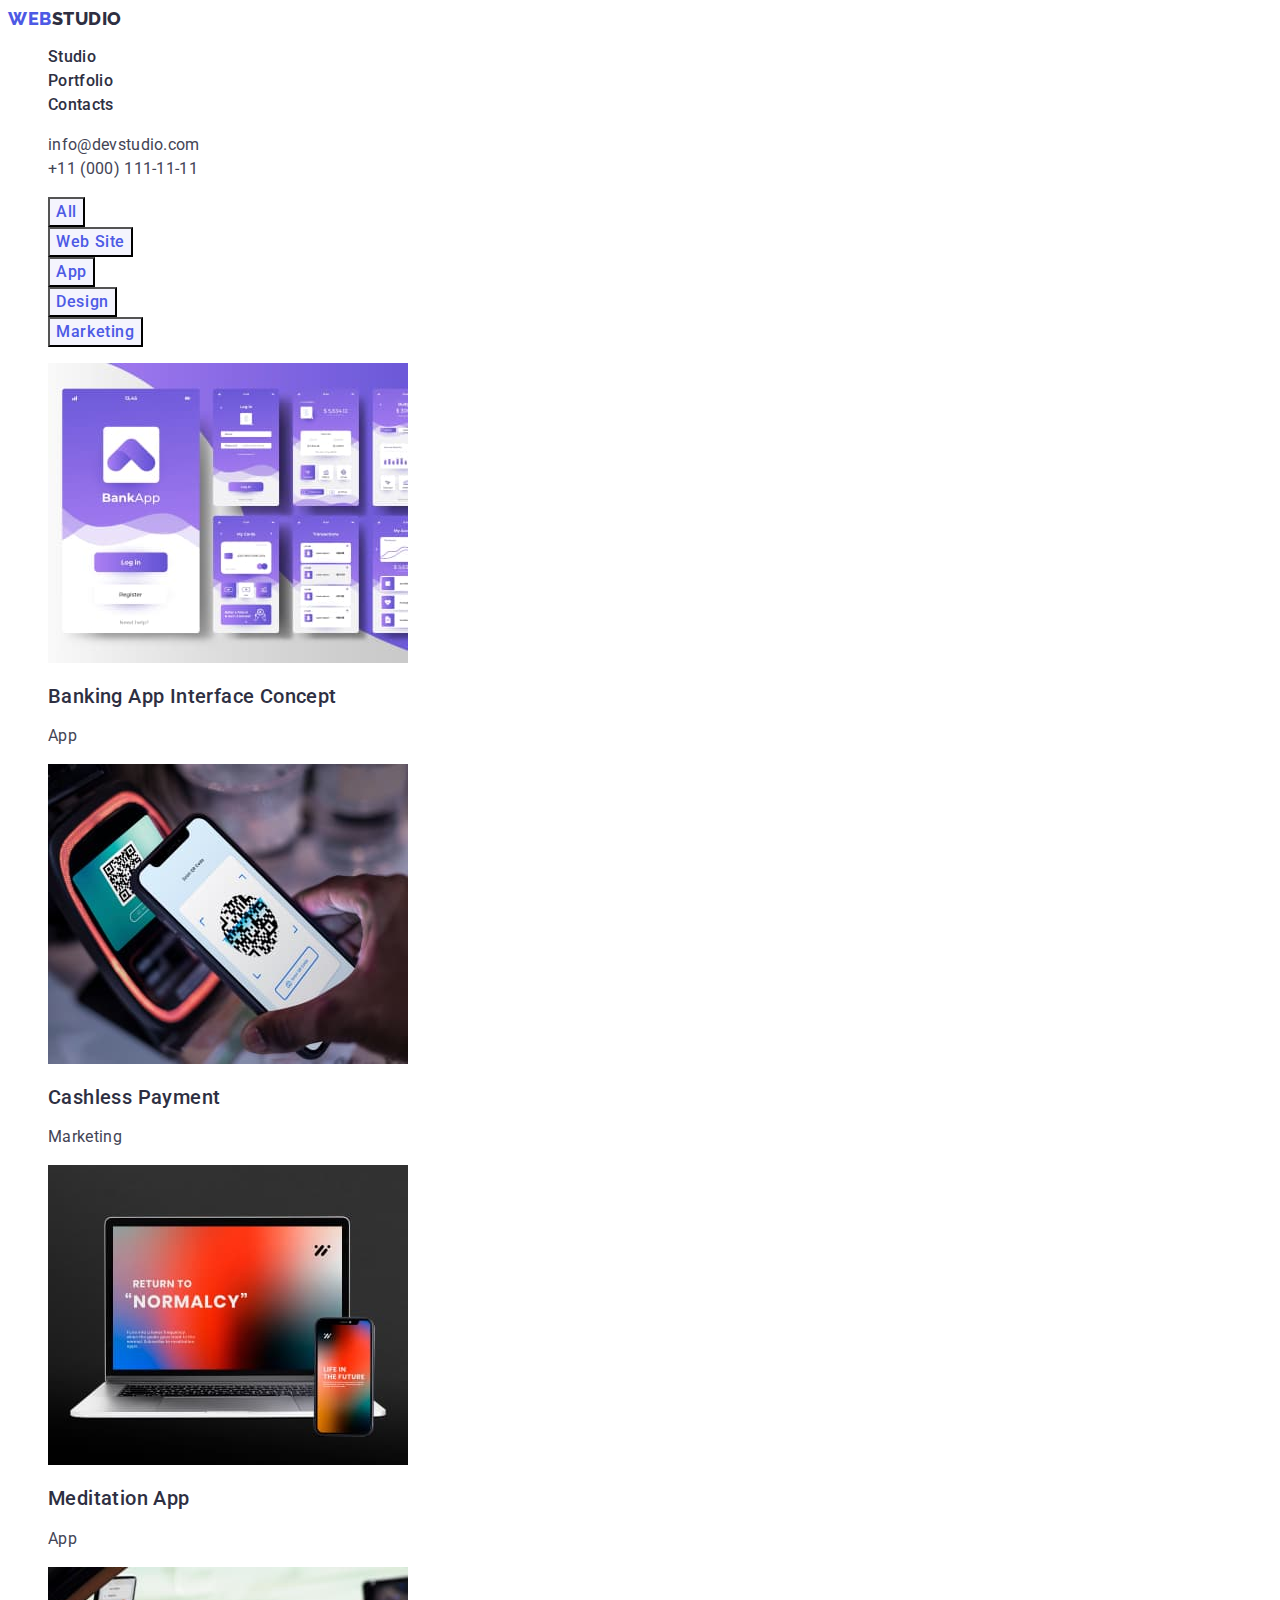
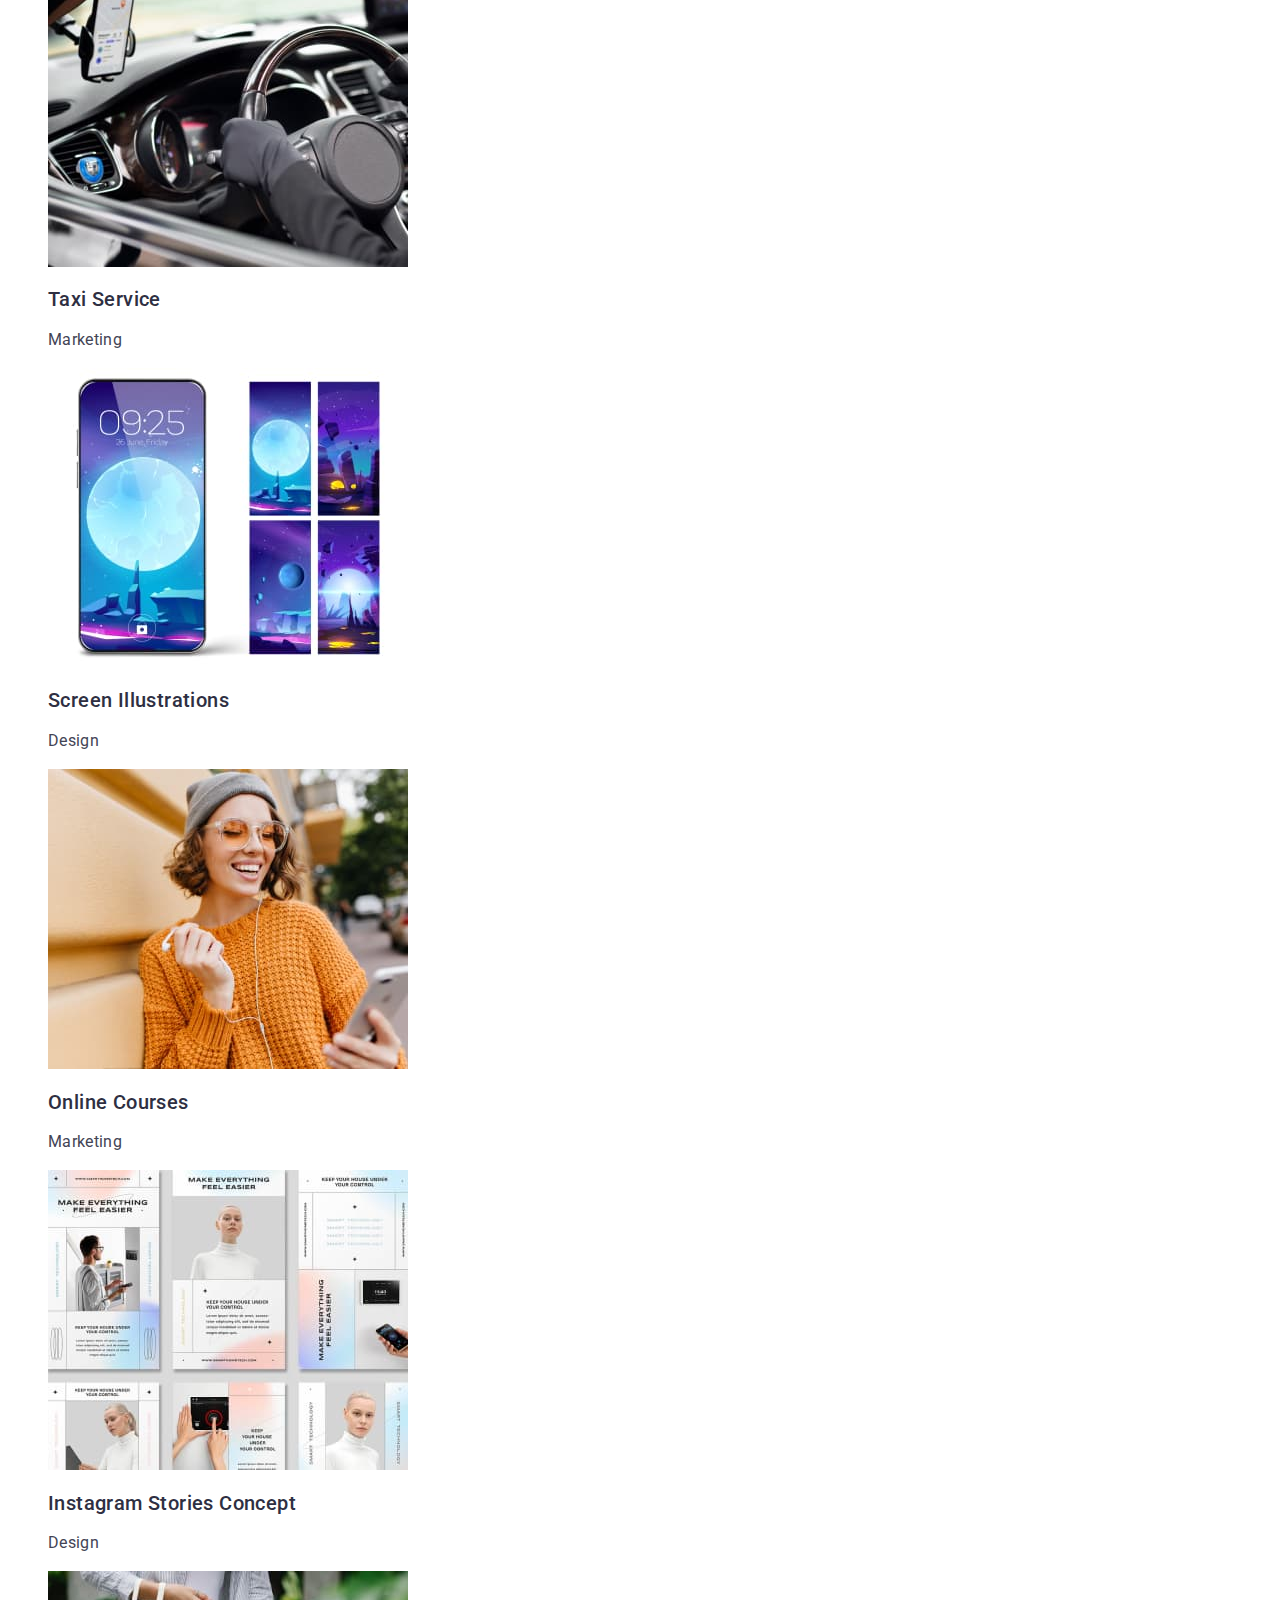
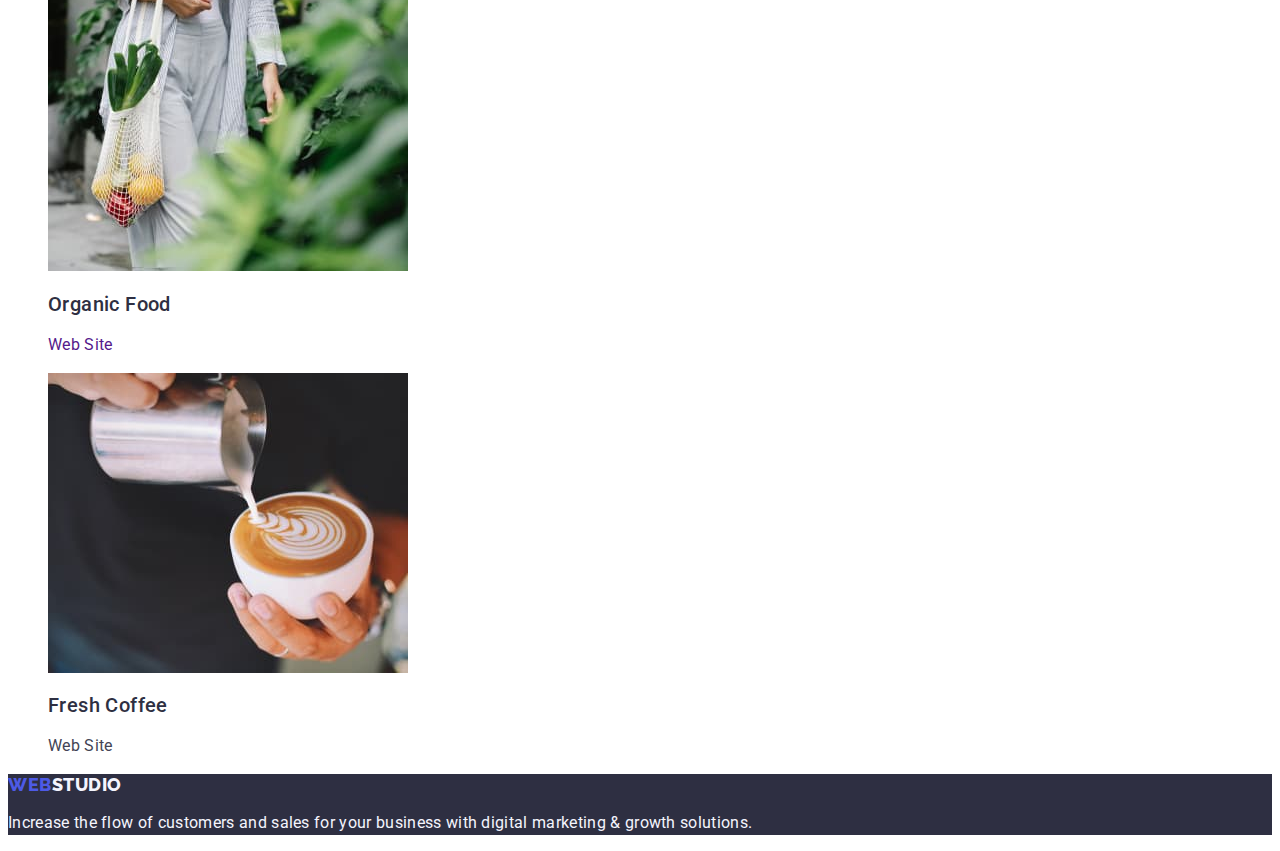
==== commit 0d25fae6: "update" ====
--- a/portfolio.html
+++ b/portfolio.html
@@ -74,112 +74,112 @@
         <ul class="projects-list list">
           <li class="projects-list-item">
             <a href="" class="projects-list-link link">
-            <img
-              src="./images/project-1.jpg"
-              width="360"
-              height="300"
-              alt="Bank app"
-            />
-            <h2 class="projects-list-subtitle">
-              Banking App Interface Concept
-            </h2>
-            <p class="projects-list-text">App</p>
+              <img
+                src="./images/project-1.jpg"
+                width="360"
+                height="300"
+                alt="Bank app"
+              />
+              <h2 class="projects-list-subtitle">
+                Banking App Interface Concept
+              </h2>
+              <p class="projects-list-text text">App</p>
             </a>
           </li>
           <li class="projects-list-item">
             <a href="" class="projects-list-link link">
-            <img
-              src="./images/project-2.jpg"
-              width="360"
-              height="300"
-              alt="Cashless payment"
-            />
-            <h2 class="projects-list-subtitle">Cashless Payment</h2>
-            <p class="projects-list-text">Marketing</p>
+              <img
+                src="./images/project-2.jpg"
+                width="360"
+                height="300"
+                alt="Cashless payment"
+              />
+              <h2 class="projects-list-subtitle">Cashless Payment</h2>
+              <p class="projects-list-text text">Marketing</p>
             </a>
           </li>
           <li class="projects-list-item">
             <a href="" class="projects-list-link link">
-            <img
-              src="./images/project-3.jpg"
-              width="360"
-              height="300"
-              alt="Meditation App"
-            />
-            <h2 class="projects-list-subtitle">Meditation App</h2>
-            <p class="projects-list-text">App</p>
+              <img
+                src="./images/project-3.jpg"
+                width="360"
+                height="300"
+                alt="Meditation App"
+              />
+              <h2 class="projects-list-subtitle">Meditation App</h2>
+              <p class="projects-list-text text">App</p>
             </a>
           </li>
           <li class="projects-list-item">
             <a href="" class="projects-list-link link">
-            <img
-              src="./images/project-4.jpg"
-              width="360"
-              height="300"
-              alt="Taxi Service"
-            />
-            <h2 class="projects-list-subtitle">Taxi Service</h2>
-            <p class="projects-list-text">Marketing</p>
+              <img
+                src="./images/project-4.jpg"
+                width="360"
+                height="300"
+                alt="Taxi Service"
+              />
+              <h2 class="projects-list-subtitle">Taxi Service</h2>
+              <p class="projects-list-text text">Marketing</p>
             </a>
           </li>
           <li class="projects-list-item">
             <a href="" class="projects-list-link link">
-            <img
-              src="./images/project-5.jpg"
-              width="360"
-              height="300"
-              alt="Screen Illustrations"
-            />
-            <h2 class="projects-list-subtitle">Screen Illustrations</h2>
-            <p class="projects-list-text">Design</p>
+              <img
+                src="./images/project-5.jpg"
+                width="360"
+                height="300"
+                alt="Screen Illustrations"
+              />
+              <h2 class="projects-list-subtitle">Screen Illustrations</h2>
+              <p class="projects-list-text text">Design</p>
             </a>
           </li>
           <li class="projects-list-item">
             <a href="" class="projects-list-link link">
-            <img
-              src="./images/project-6.jpg"
-              width="360"
-              height="300"
-              alt="Girl holding a phone"
-            />
-            <h2 class="projects-list-subtitle">Online Courses</h2>
-            <p class="projects-list-text">Marketing</p>
+              <img
+                src="./images/project-6.jpg"
+                width="360"
+                height="300"
+                alt="Girl holding a phone"
+              />
+              <h2 class="projects-list-subtitle">Online Courses</h2>
+              <p class="projects-list-text text">Marketing</p>
             </a>
           </li>
           <li class="projects-list-item">
             <a href="" class="projects-list-link link">
-            <img
-              src="./images/project-7.jpg"
-              width="360"
-              height="300"
-              alt="Instagram Stories Concept"
-            />
-            <h2 class="projects-list-subtitle">Instagram Stories Concept</h2>
-            <p class="projects-list-text">Design</p>
+              <img
+                src="./images/project-7.jpg"
+                width="360"
+                height="300"
+                alt="Instagram Stories Concept"
+              />
+              <h2 class="projects-list-subtitle">Instagram Stories Concept</h2>
+              <p class="projects-list-text text">Design</p>
             </a>
           </li>
           <li class="projects-list-item">
             <a href="" class="projects-list-link link">
-            <img
-              src="./images/project-8.jpg"
-              width="360"
-              height="300"
-              alt="Organic Food"
-            />
-            <h2 class="projects-list-subtitle">Organic Food</h2>
-            <p class="projects-catalog-text">Web Site</p>
+              <img
+                src="./images/project-8.jpg"
+                width="360"
+                height="300"
+                alt="Organic Food"
+              />
+              <h2 class="projects-list-subtitle">Organic Food</h2>
+              <p class="projects-catalog-text text">Web Site</p>
             </a>
           </li>
           <li class="projects-list-item">
             <a href="" class="projects-list-link link">
-            <img
-              src="./images/project-9.jpg"
-              width="360"
-              height="300"
-              alt="Fresh Coffee"
-            />
-            <h2 class="projects-list-subtitle">Fresh Coffee</h2>
-            <p class="projects-list-text">Web Site</p>
+              <img
+                src="./images/project-9.jpg"
+                width="360"
+                height="300"
+                alt="Fresh Coffee"
+              />
+              <h2 class="projects-list-subtitle">Fresh Coffee</h2>
+              <p class="projects-list-text text">Web Site</p>
             </a>
           </li>
         </ul>
--- a/css/styles.css
+++ b/css/styles.css
@@ -2,6 +2,7 @@
   --main-color: #2e2f42;
   --second-color: #4d5ae5;
   --hover-color: #404bbf;
+  --text-color: #434455;
 }
 
 body {
@@ -17,6 +18,14 @@
 .list {
   list-style: none;
 }
+
+.text {
+  font-weight: 400;
+  font-size: 16px;
+  line-height: 1.5;
+  letter-spacing: 0.02em;
+}
+
 /** ---------------------HEADER------------------ */
 .header {
 }
@@ -29,7 +38,7 @@
   line-height: 1.17;
   letter-spacing: 0.03em;
   text-transform: uppercase;
-  color: var(--second-color)
+  color: var(--second-color);
 }
 
 .header-logo-part {
@@ -82,6 +91,7 @@
   font-weight: 700;
   font-size: 56px;
   line-height: 1.07;
+  text-align: center;
   letter-spacing: 0.02em;
   color: #ffffff;
 }
@@ -181,9 +191,6 @@
 }
 
 .team-list-text {
-  font-size: 16px;
-  line-height: 1.5;
-  letter-spacing: 0.02em;
 }
 
 /** ---------------------FOOTER------------------ */
@@ -203,7 +210,7 @@
 }
 
 .footer-logo-part {
-  color: #f4f4fd ;
+  color: #f4f4fd;
 }
 
 .footer-text {
@@ -231,7 +238,7 @@
   line-height: 1.5;
   letter-spacing: 0.04em;
   color: var(--second-color);
-  background-color: #F4F4FD;
+  background-color: #f4f4fd;
   cursor: pointer;
 }
 
@@ -256,7 +263,5 @@
 }
 
 .projects-list-text {
-  font-size: 16px;
-  line-height: 1.5;
-  letter-spacing: 0.02em;
-}
+  color: var(--text-color);
+}
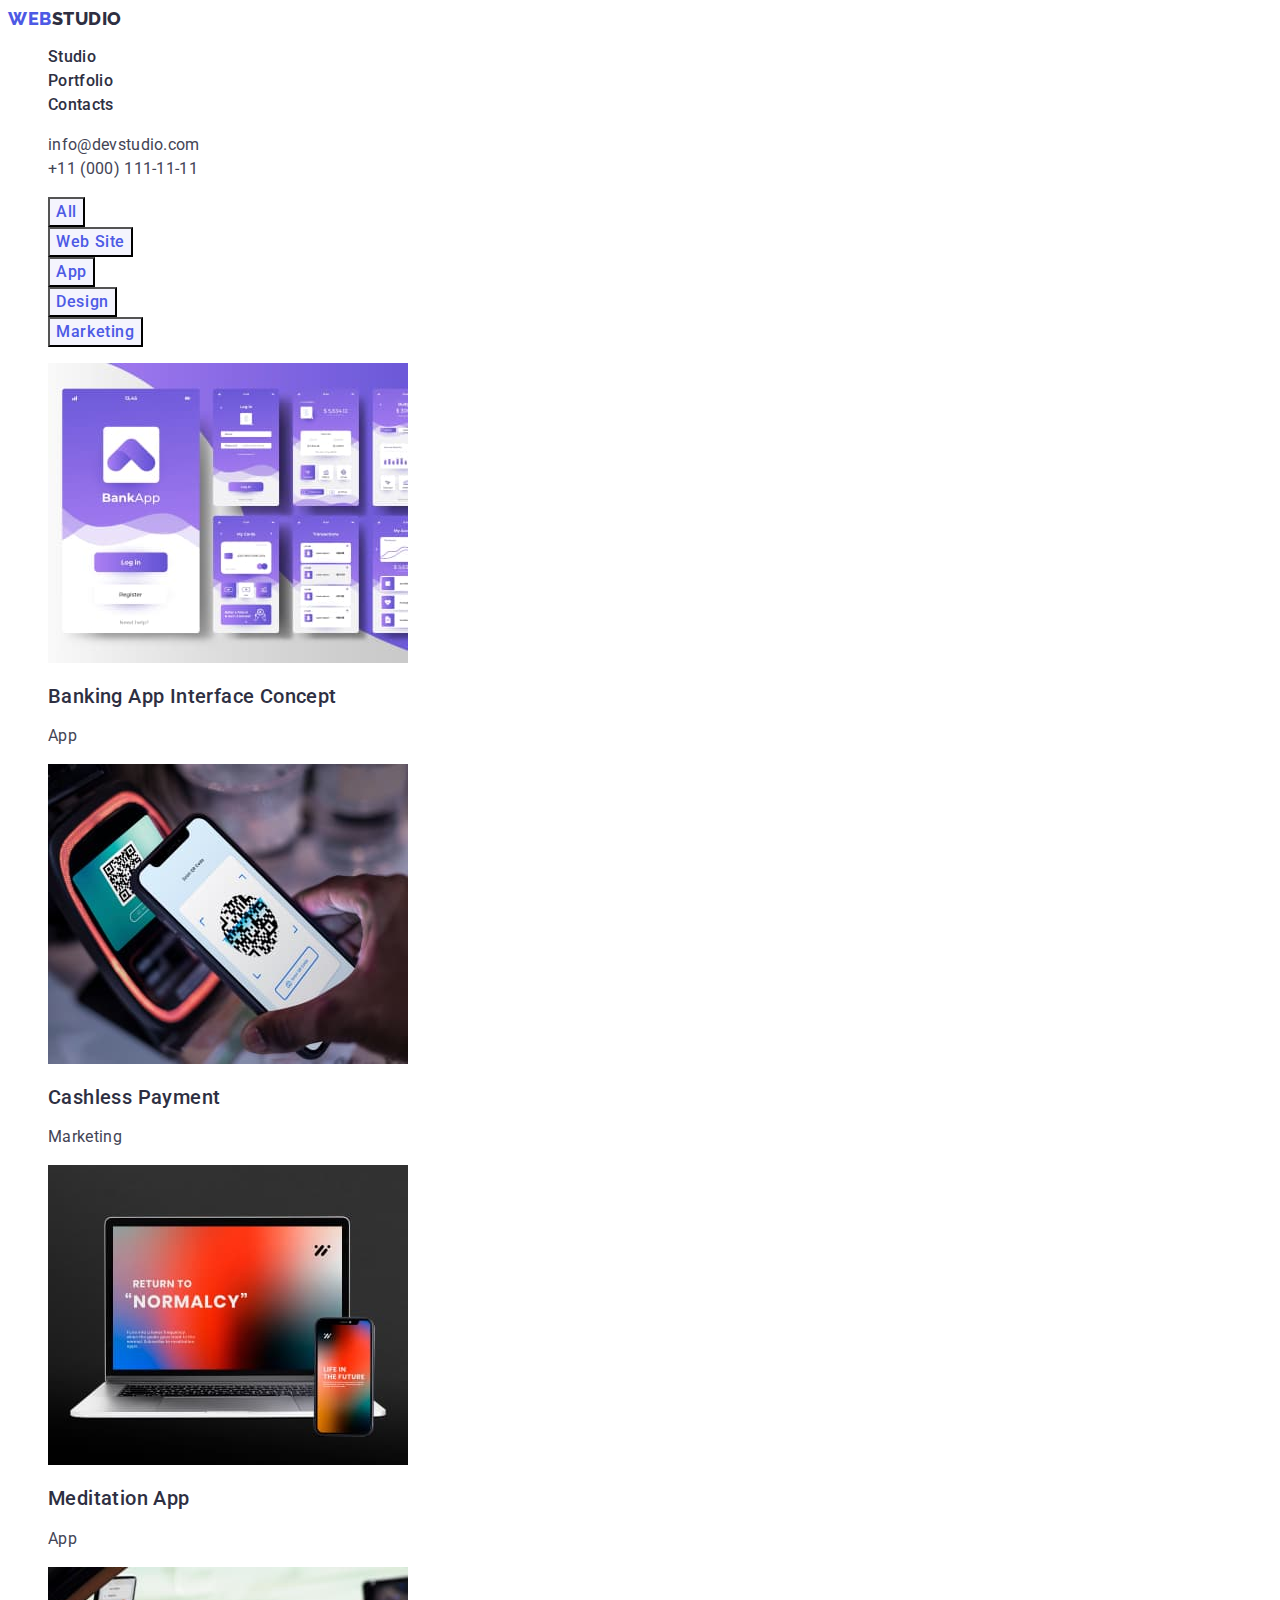
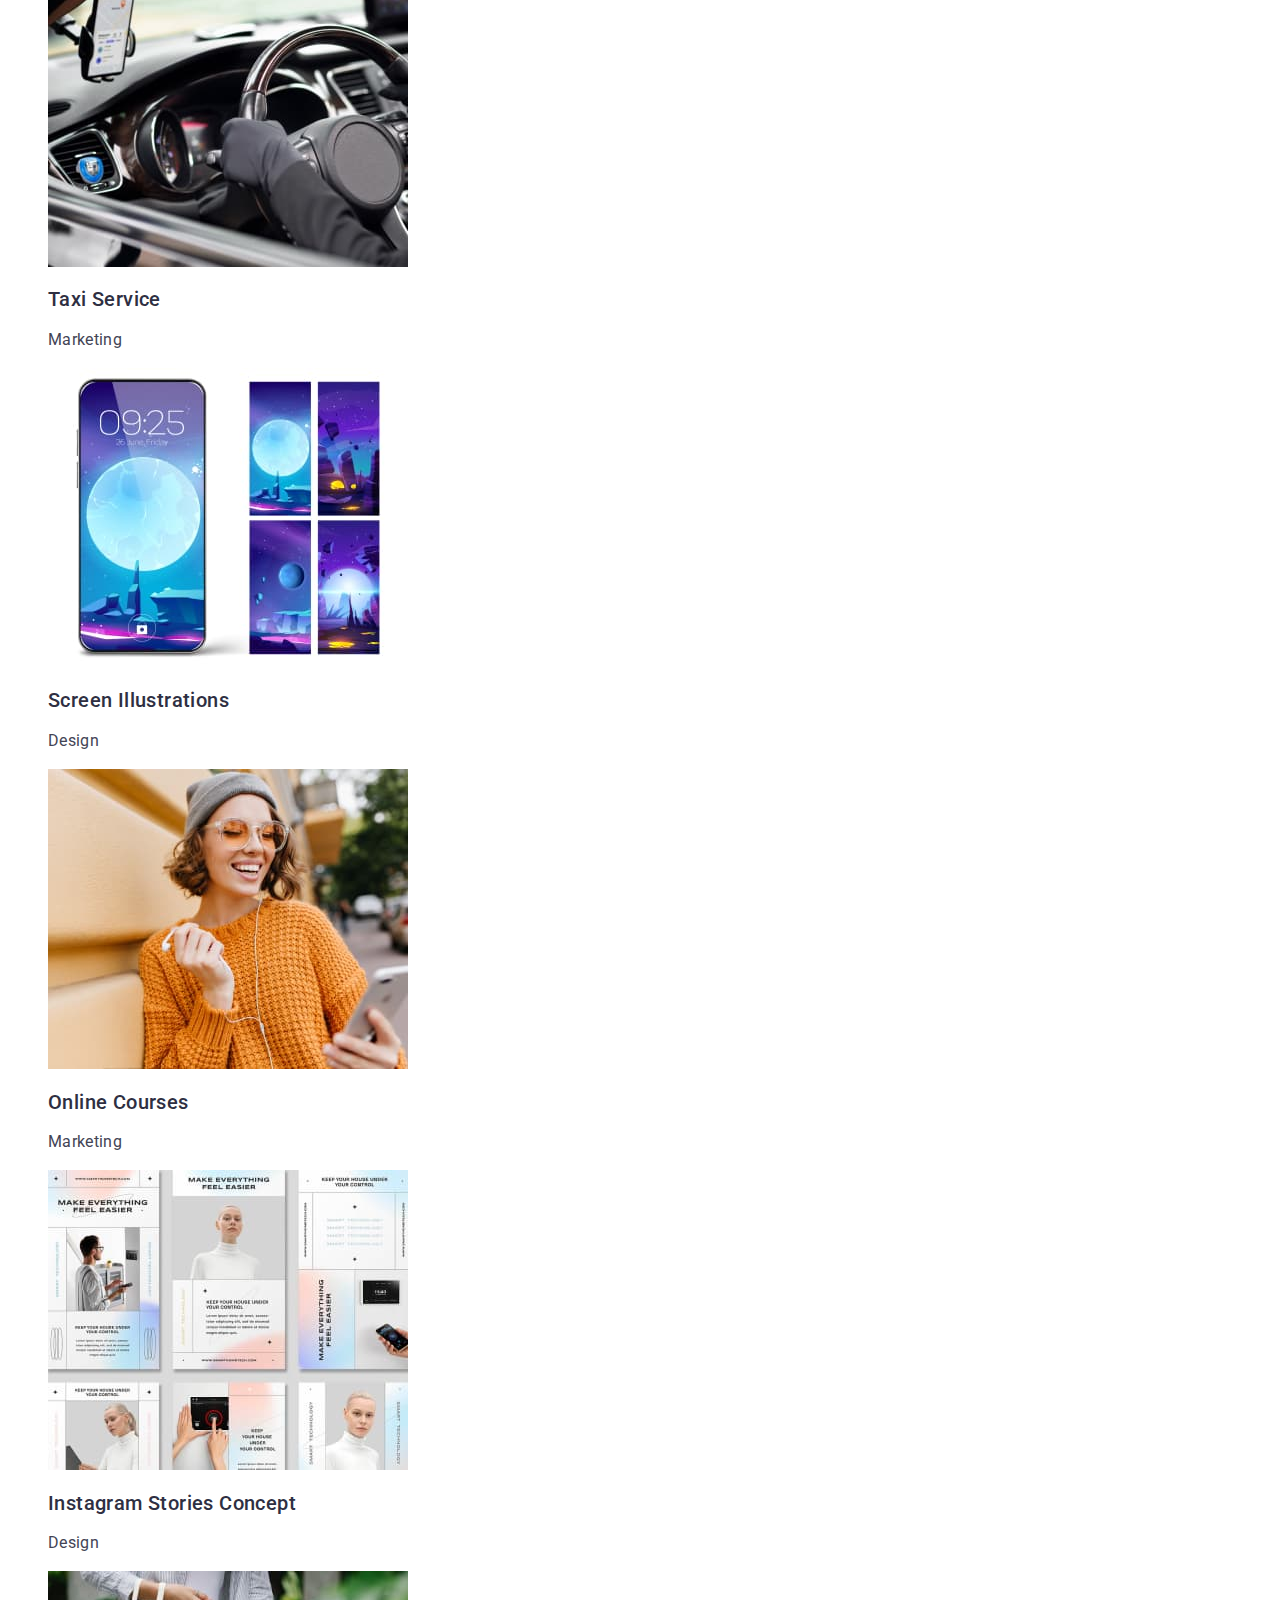
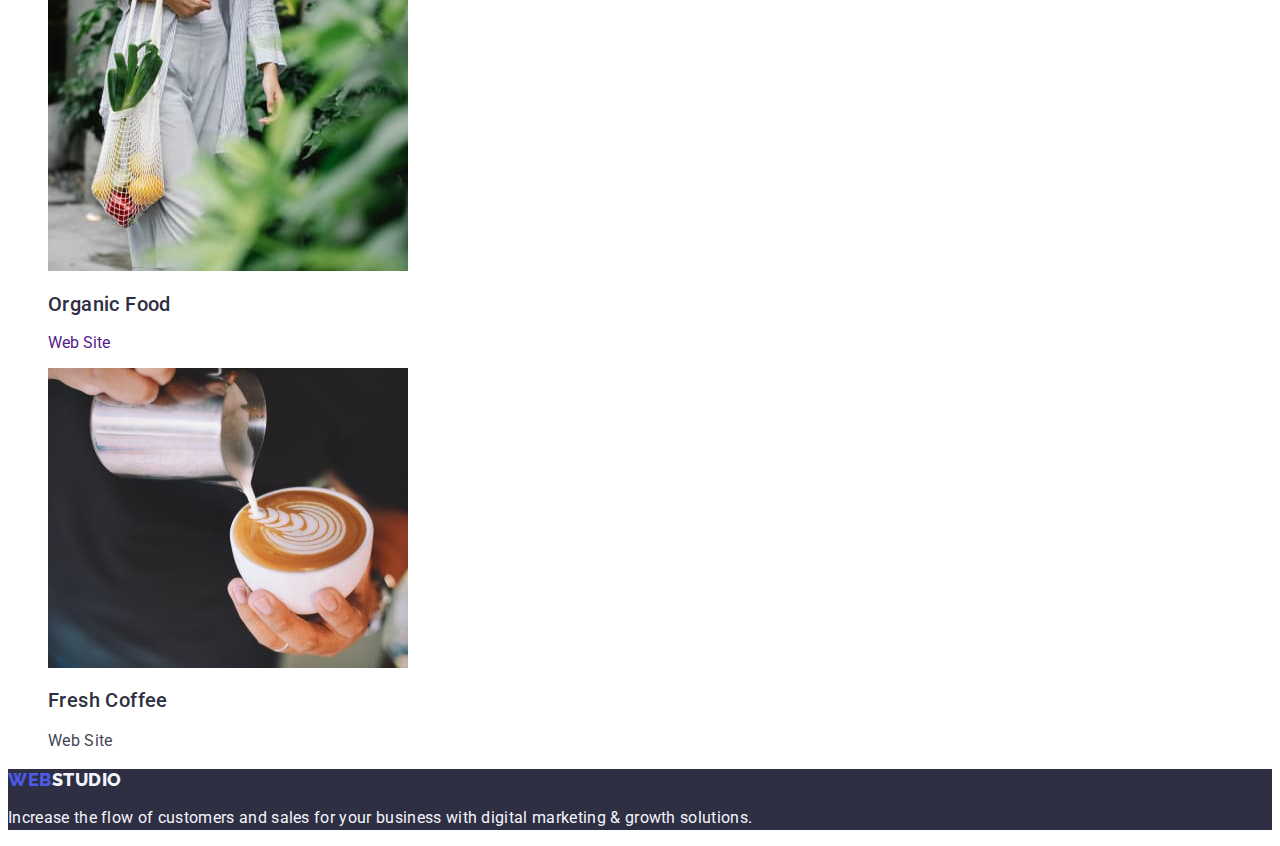
==== commit 32ef4583: "update" ====
--- a/portfolio.html
+++ b/portfolio.html
@@ -83,7 +83,7 @@
               <h2 class="projects-list-subtitle">
                 Banking App Interface Concept
               </h2>
-              <p class="projects-list-text text">App</p>
+              <p class="projects-list-text">App</p>
             </a>
           </li>
           <li class="projects-list-item">
@@ -95,7 +95,7 @@
                 alt="Cashless payment"
               />
               <h2 class="projects-list-subtitle">Cashless Payment</h2>
-              <p class="projects-list-text text">Marketing</p>
+              <p class="projects-list-text">Marketing</p>
             </a>
           </li>
           <li class="projects-list-item">
@@ -107,7 +107,7 @@
                 alt="Meditation App"
               />
               <h2 class="projects-list-subtitle">Meditation App</h2>
-              <p class="projects-list-text text">App</p>
+              <p class="projects-list-text">App</p>
             </a>
           </li>
           <li class="projects-list-item">
@@ -119,7 +119,7 @@
                 alt="Taxi Service"
               />
               <h2 class="projects-list-subtitle">Taxi Service</h2>
-              <p class="projects-list-text text">Marketing</p>
+              <p class="projects-list-text">Marketing</p>
             </a>
           </li>
           <li class="projects-list-item">
@@ -131,7 +131,7 @@
                 alt="Screen Illustrations"
               />
               <h2 class="projects-list-subtitle">Screen Illustrations</h2>
-              <p class="projects-list-text text">Design</p>
+              <p class="projects-list-text">Design</p>
             </a>
           </li>
           <li class="projects-list-item">
@@ -143,7 +143,7 @@
                 alt="Girl holding a phone"
               />
               <h2 class="projects-list-subtitle">Online Courses</h2>
-              <p class="projects-list-text text">Marketing</p>
+              <p class="projects-list-text">Marketing</p>
             </a>
           </li>
           <li class="projects-list-item">
@@ -155,7 +155,7 @@
                 alt="Instagram Stories Concept"
               />
               <h2 class="projects-list-subtitle">Instagram Stories Concept</h2>
-              <p class="projects-list-text text">Design</p>
+              <p class="projects-list-text">Design</p>
             </a>
           </li>
           <li class="projects-list-item">
@@ -167,7 +167,7 @@
                 alt="Organic Food"
               />
               <h2 class="projects-list-subtitle">Organic Food</h2>
-              <p class="projects-catalog-text text">Web Site</p>
+              <p class="projects-catalog-text">Web Site</p>
             </a>
           </li>
           <li class="projects-list-item">
@@ -179,7 +179,7 @@
                 alt="Fresh Coffee"
               />
               <h2 class="projects-list-subtitle">Fresh Coffee</h2>
-              <p class="projects-list-text text">Web Site</p>
+              <p class="projects-list-text">Web Site</p>
             </a>
           </li>
         </ul>
--- a/css/styles.css
+++ b/css/styles.css
@@ -17,13 +17,6 @@
 
 .list {
   list-style: none;
-}
-
-.text {
-  font-weight: 400;
-  font-size: 16px;
-  line-height: 1.5;
-  letter-spacing: 0.02em;
 }
 
 /** ---------------------HEADER------------------ */
@@ -191,6 +184,10 @@
 }
 
 .team-list-text {
+  font-weight: 400;
+  font-size: 16px;
+  line-height: 1.5;
+  letter-spacing: 0.02em;
 }
 
 /** ---------------------FOOTER------------------ */
@@ -263,5 +260,9 @@
 }
 
 .projects-list-text {
+  font-weight: 400;
+  font-size: 16px;
+  line-height: 1.5;
+  letter-spacing: 0.02em;
   color: var(--text-color);
 }
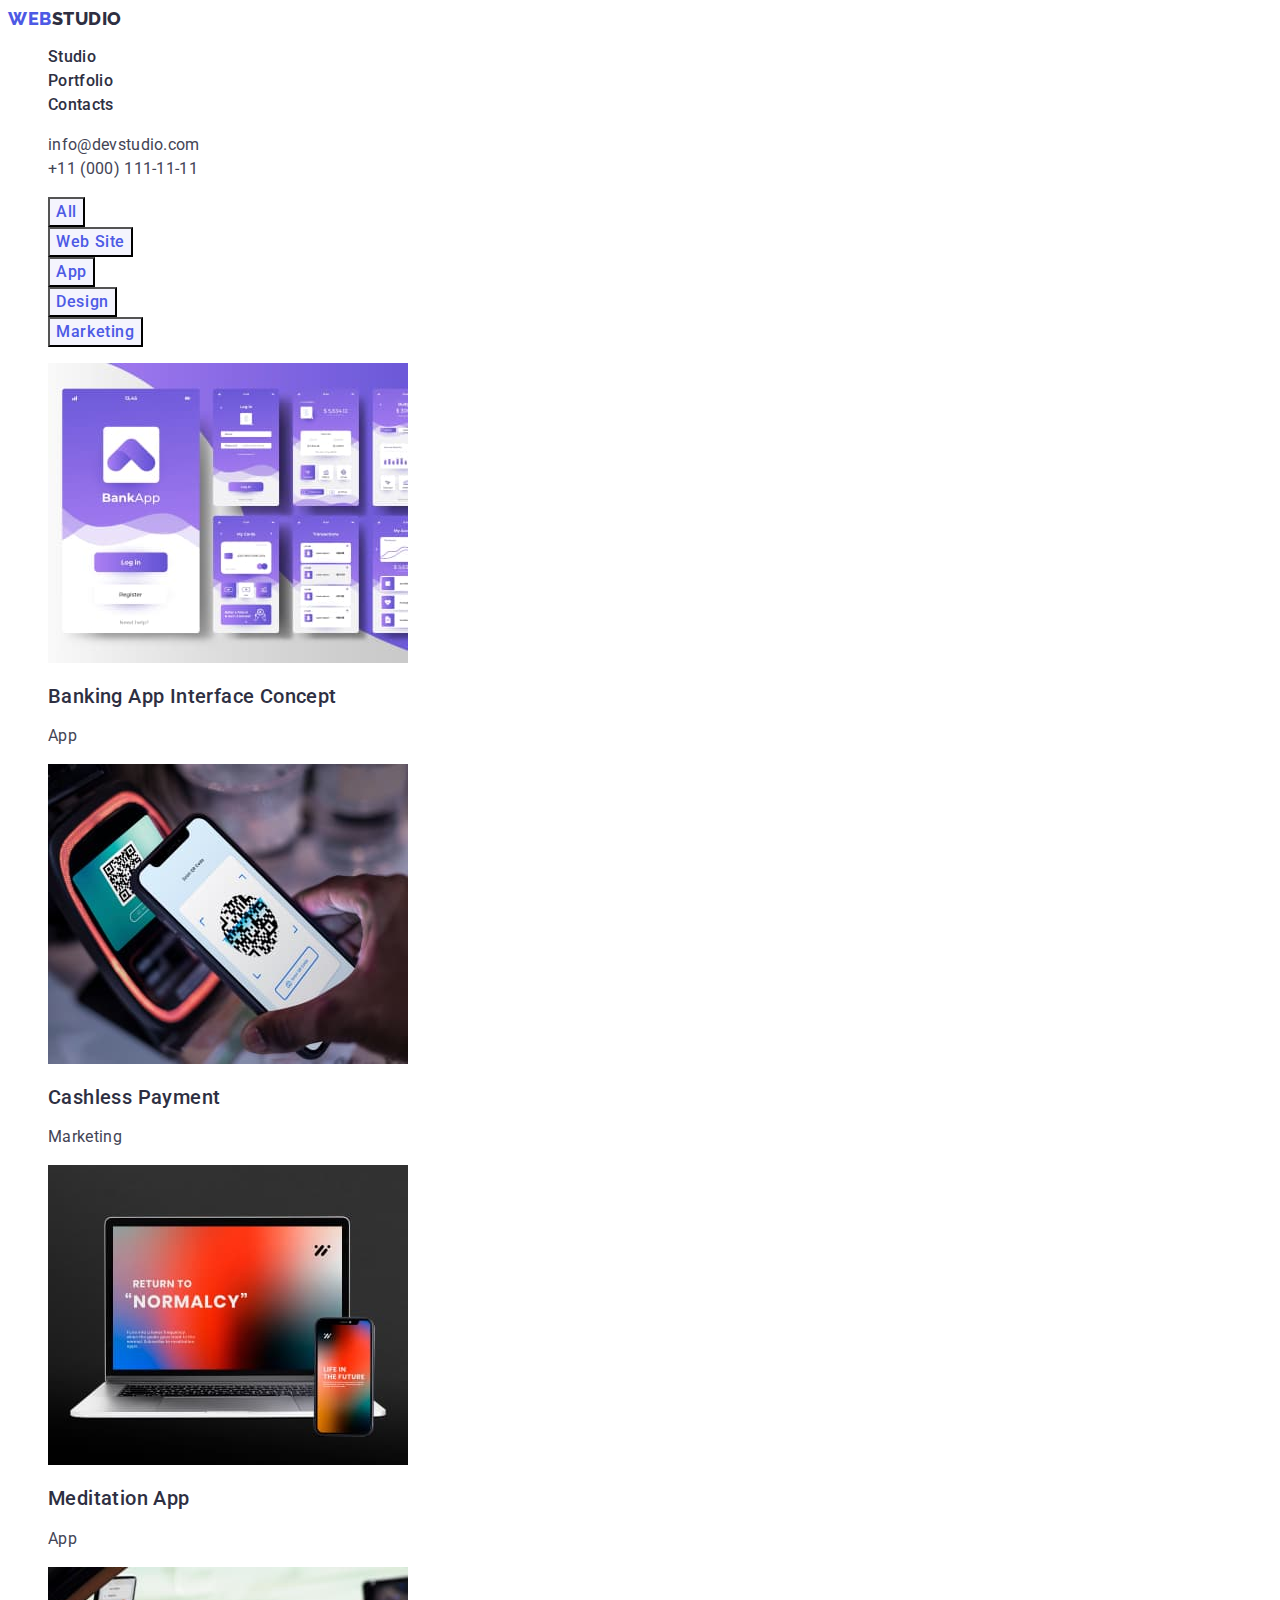
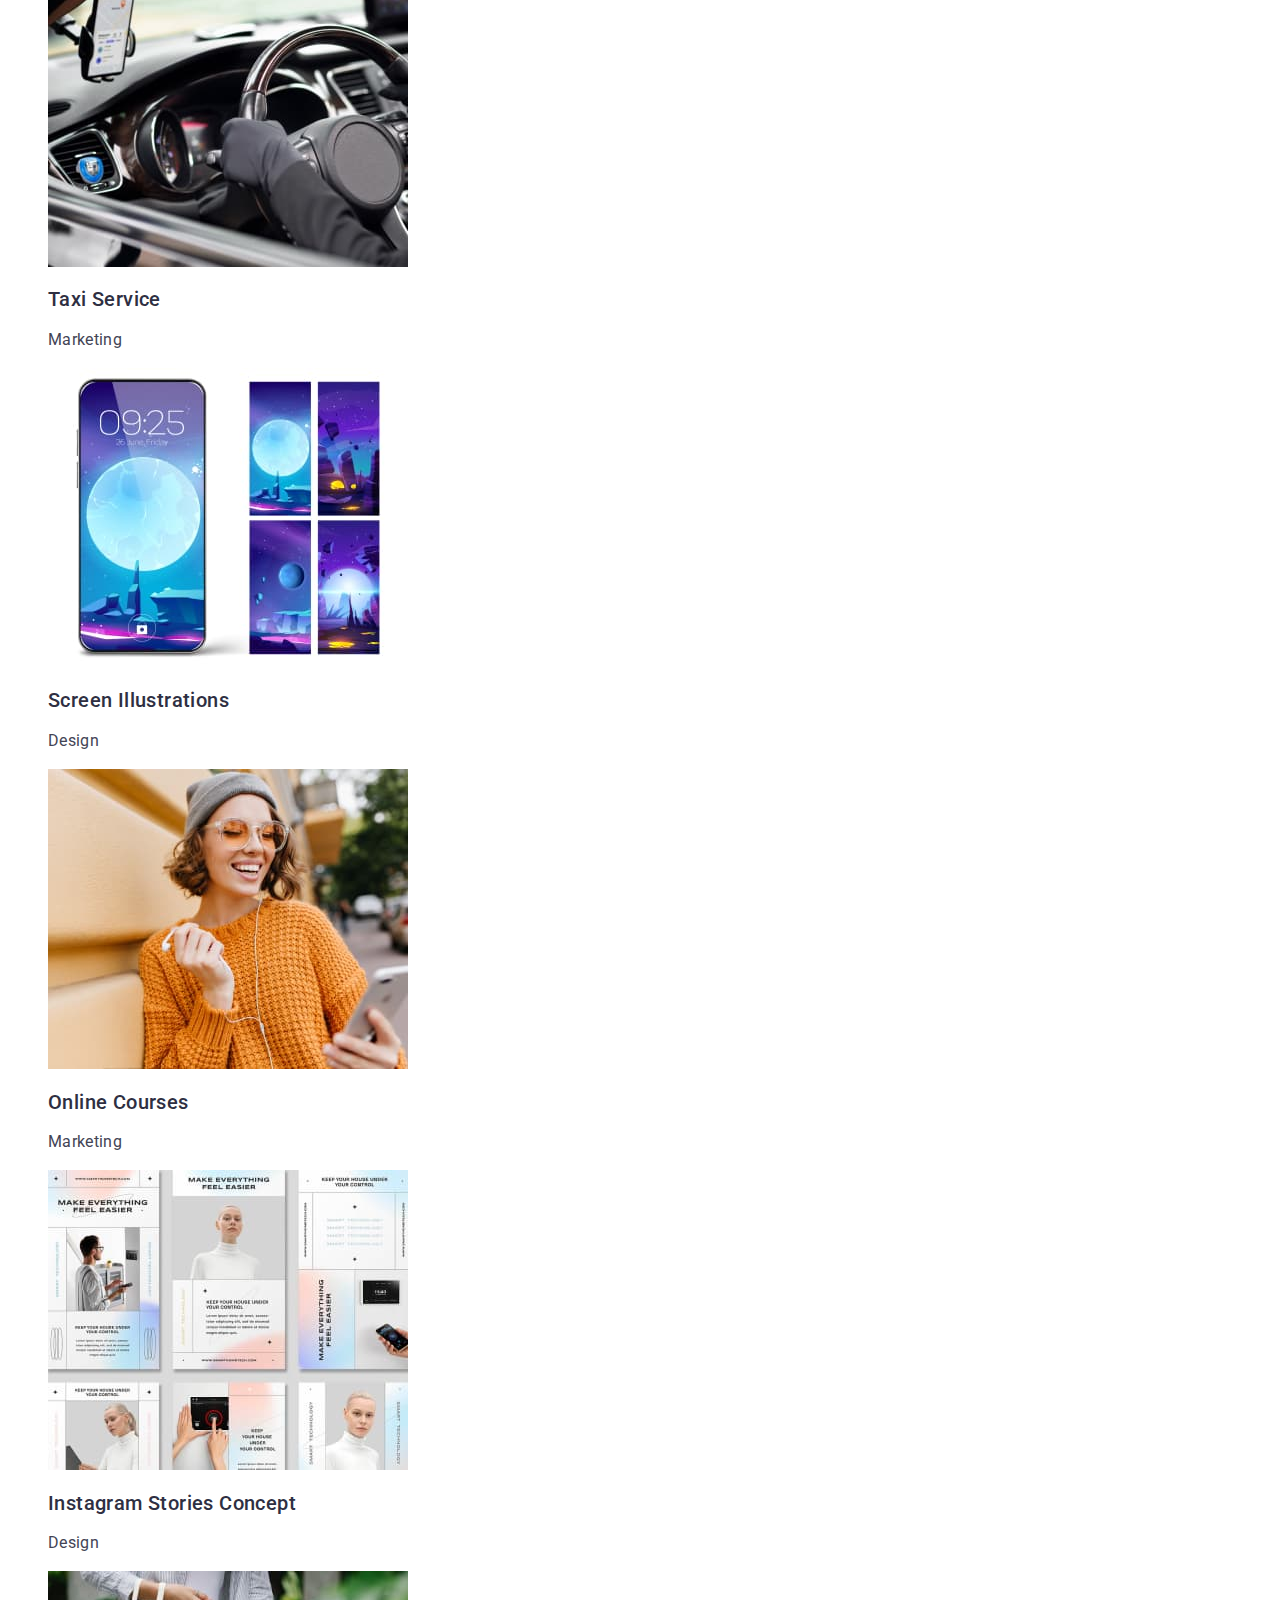
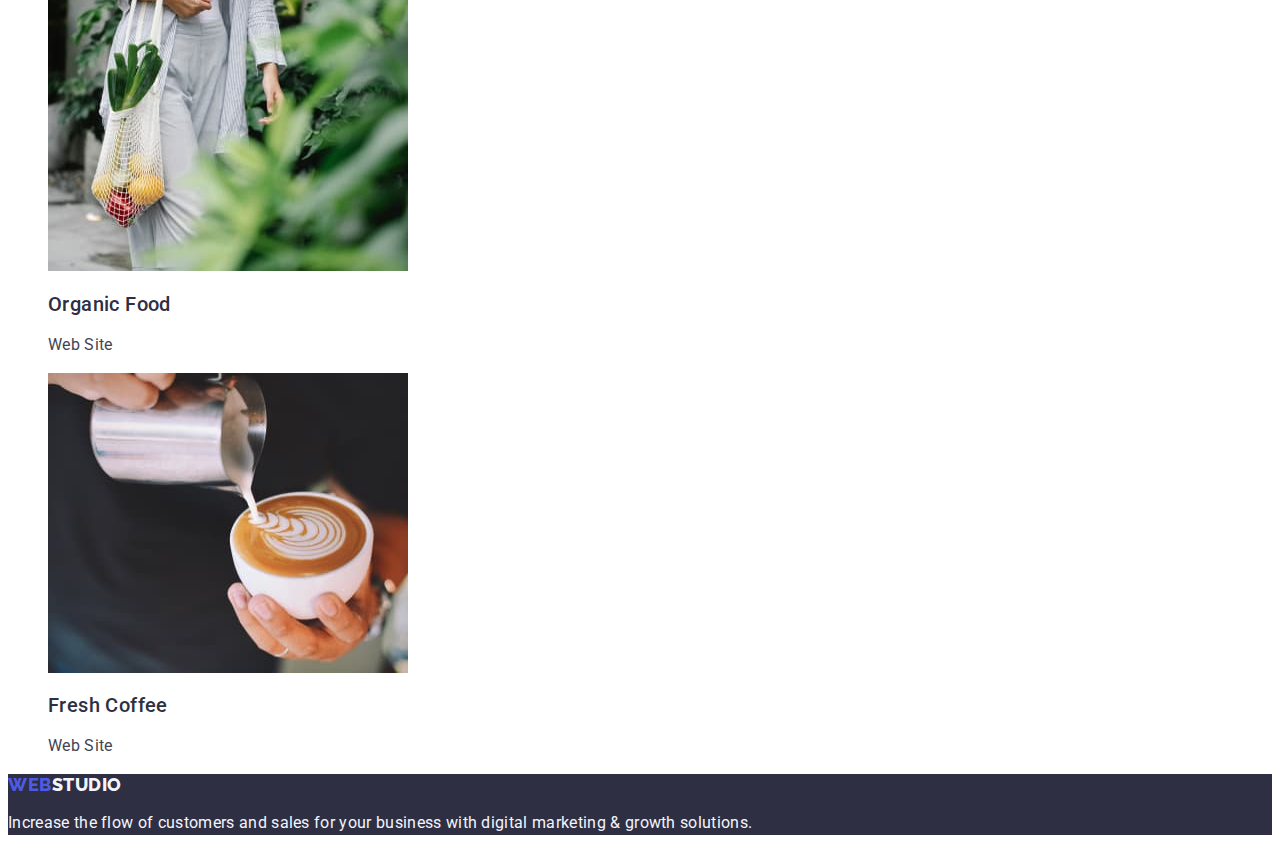
==== commit 3886383f: "update" ====
--- a/portfolio.html
+++ b/portfolio.html
@@ -167,7 +167,7 @@
                 alt="Organic Food"
               />
               <h2 class="projects-list-subtitle">Organic Food</h2>
-              <p class="projects-catalog-text">Web Site</p>
+              <p class="projects-list-text">Web Site</p>
             </a>
           </li>
           <li class="projects-list-item">
